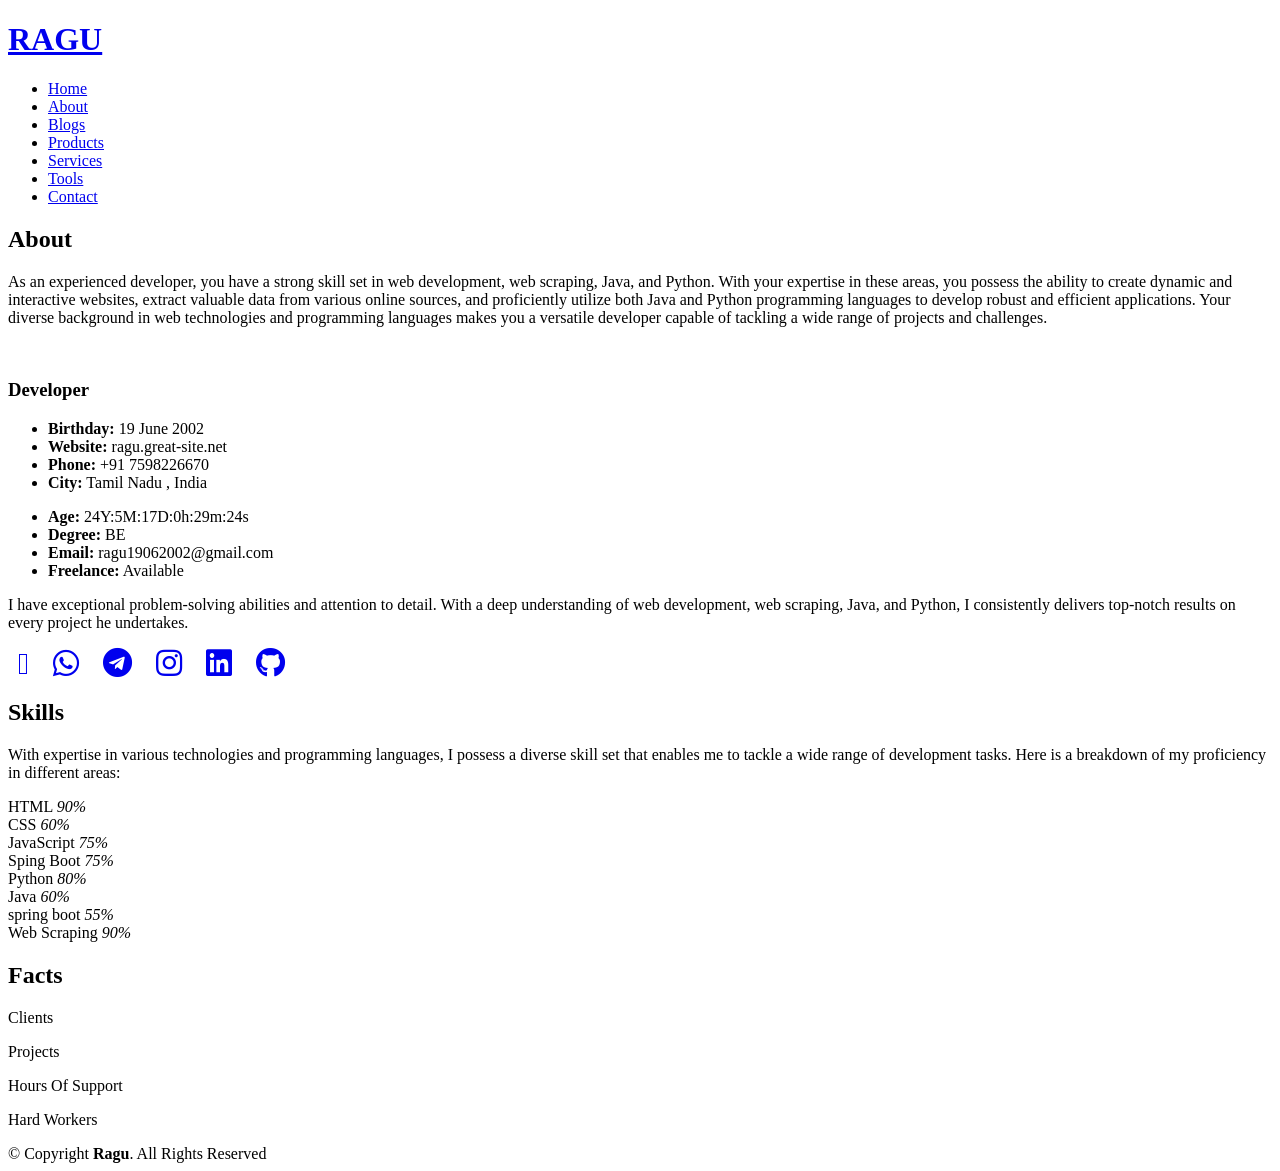
==== about.html @ 0d1a6a18 "fixing naming and links" ====
<!DOCTYPE html>
<html lang="en">

<head>
  <meta charset="utf-8">
  <meta content="width=device-width, initial-scale=1.0" name="viewport">

  <title>About - Ragu</title>
  <meta name="keywords" content="web development, web scraping, telegram bots, chrome extension, Arduino,ragu, ragug, Ragu, ragu website, ragu2k, ragu kec, RAGU, ragu eee, raguggg">
  <meta name="description" content="We provide services in web development, web scraping, Telegram bots, Chrome extension development, and Arduino programming. Contact us to bring your ideas to life.">
  
  <meta property="og:title" content="Our Services - Web Development, Web Scraping, Telegram Bots, and More">
  <meta property="og:description" content="Explore our services to discover how we can help you with web development, web scraping, Telegram bots, Chrome extensions, Arduino projects, and more.">
  <script type="text/javascript" async="" src="https://www.googletagmanager.com/gtag/js?id=G-5TZLDFNGM4&amp;l=dataLayer&amp;cx=c"></script><script src="script.js" defer=""></script>
  <!-- Google tag (gtag.js) -->
<script async="" src="https://www.googletagmanager.com/gtag/js?id=G-X0WLPZ5VQY"></script>
<script>
window.dataLayer = window.dataLayer || [];
function gtag(){dataLayer.push(arguments);}
gtag('js', new Date());

gtag('config', 'G-X0WLPZ5VQY');
</script>
<script>window.dataLayer=window.dataLayer||[];function gtag(){dataLayer.push(arguments)}gtag("js",new Date());gtag("config","G-5TZLDFNGM4");</script>
<meta charset="UTF-8">
<meta name="google-site-verification" content="google7ab02f675b61b20e">
<meta name="keywords" content="web development, web scraping, telegram bots, chrome extension, Arduino,ragu, ragug, Ragu, ragu website, ragu2k, ragu kec, RAGU, ragu eee, raguggg">
<meta name="description" content="We provide services in web development, web scraping, Telegram bots, Chrome extension development, and Arduino programming. Contact us to bring your ideas to life.">

<meta http-equiv="X-UA-Compatible" content="ie=edge">
<meta name="author" content="RAGU G">
<meta property="og:title" content="Our Services - Web Development, Web Scraping, Telegram Bots, and More">
<meta property="og:description" content="Explore our services to discover how we can help you with web development, web scraping, Telegram bots, Chrome extensions, Arduino projects, and more.">
<meta property="og:image" content="./assets/img/aboutpic.jpg">
<meta property="og:url" content="https://www.ragug.com">
<link rel="icon" href="assets/img/logo.png" type="image/x-icon">
<link rel="alternate" hreflang="x-default" href="https://www.ragug.com/">
<link rel="alternate" hreflang="en" href="https://www.ragug.com/">
<meta itemprop="name" content=" ">
<meta itemprop="url" content="https://www.ragug.com/">
<meta itemprop="image" content="./assets/img/logo.png">


  <!-- Favicons -->
  <link href="assets/img/logo.png" rel="icon">
  <link href="assets/img/logo.png" rel="apple-touch-icon">

  <!-- Google Fonts -->
  <link href="https://fonts.googleapis.com/css?family=Open+Sans:300,300i,400,400i,600,600i,700,700i|Raleway:300,300i,400,400i,500,500i,600,600i,700,700i|Poppins:300,300i,400,400i,500,500i,600,600i,700,700i" rel="stylesheet">
  <link rel="stylesheet" href="https://cdnjs.cloudflare.com/ajax/libs/font-awesome/6.0.0/css/all.min.css">
  <!-- Vendor CSS Files -->
  <link href="assets/vendor/aos/aos.css" rel="stylesheet">
  <link href="assets/vendor/bootstrap/css/bootstrap.min.css" rel="stylesheet">
  <link href="assets/vendor/bootstrap-icons/bootstrap-icons.css" rel="stylesheet">
  <link href="assets/vendor/boxicons/css/boxicons.min.css" rel="stylesheet">
  <link href="assets/vendor/glightbox/css/glightbox.min.css" rel="stylesheet">
  <link href="assets/vendor/swiper/swiper-bundle.min.css" rel="stylesheet">
  <link rel="stylesheet" href="https://pro.fontawesome.com/releases/v5.10.0/css/all.css">
  <!-- Template Main CSS File -->
  <link href="assets/css/style.css" rel="stylesheet">
  <style>
     .social i {
      font-size: 30px;
      padding: 0 10px
  }
  </style>
    <script>
      function calculateAge(birthdate) {
          const now = new Date();
          const birthDate = new Date(birthdate);
          
          let years = now.getFullYear() - birthDate.getFullYear();
          let months = now.getMonth() - birthDate.getMonth();
          let days = now.getDate() - birthDate.getDate();
          let hours = now.getHours() - birthDate.getHours();
          let minutes = now.getMinutes() - birthDate.getMinutes();
          let seconds = now.getSeconds() - birthDate.getSeconds();
          
          if (seconds < 0) {
              minutes--;
              seconds += 60;
          }
          
          if (minutes < 0) {
              hours--;
              minutes += 60;
          }
          
          if (hours < 0) {
              days--;
              hours += 24;
          }
          
          if (days < 0) {
              months--;
              const prevMonth = new Date(now.getFullYear(), now.getMonth(), 0);
              days += prevMonth.getDate();
          }
          
          if (months < 0) {
              years--;
              months += 12;
          }
          
          return ` ${years}Y:${months}M:${days}D:${hours}h:${minutes}m:${seconds}s`;
      }

      function startLiveAgeCalculation(birthdate) {
          function updateAge() {
              const age = calculateAge(birthdate);
              document.getElementById('age').textContent = age;
          }
          
          updateAge(); // Initial call to show age immediately
          setInterval(updateAge, 1000); // Update age every second
      }

      window.onload = function() {
          const birthdate = "2002-06-19T00:00:00"; // Your birthdate here
          startLiveAgeCalculation(birthdate);
      };
  </script>
</head>

<body>

  <!-- ======= Header ======= -->
  <header id="header" class="fixed-top">
    <div class="container-fluid d-flex justify-content-between align-items-center">

      <h1 class="logo me-auto me-lg-0"><a href="index.html">RAGU</a></h1>

      <nav id="navbar" class="navbar order-last order-lg-0">
        <ul>
          <li><a href="index.html">Home</a></li>
          <li><a class="active" href="about.html">About</a></li>
          <li><a href="blog.html">Blogs</a></li>
          <li><a href="products.html">Products</a></li>
          <li><a href="services.html">Services</a></li>
          <li><a href="tools.html">Tools</a></li>
          <li><a href="contact.html">Contact</a></li>
        </ul>
        <i class="bi bi-list mobile-nav-toggle"></i>
      </nav><!-- .navbar -->

      <div class="header-social-links">
        <a href="mailto: ragu19062002@gmail.com"><i class="bi bi-envelope-at"></i></a>
        <a href="http://api.whatsapp.com/send?phone=+917598226670&amp;text=Hi Ragu" target="_"><i class="bi bi-whatsapp"></i></a>
        <a href="tg://resolve?domain=ragu2k"><i class="bi bi-telegram"></i></a>
        <a href="https://www.instagram.com/_ragug_/" target="_"><i class="bi bi-instagram"></i></a>
        <a href="https://www.linkedin.com/in/ragug/" target="_"> <i class="bi bi-linkedin"></i></a>
        <a href="https://github.com/Ragug/" target="_"><i class="bi bi-github"></i></a>
      </div>

    </div>

  </header><!-- End Header -->

  <main id="main">

    <!-- ======= About Section ======= -->
    <section id="about" class="about">
      <div class="container" data-aos="fade-up">

        <div class="section-title">
          <h2>About</h2>
          <p>As an experienced developer, you have a strong skill set in web development, web scraping, Java, and Python. With your expertise in these areas, you possess the ability to create dynamic and interactive websites, extract valuable data from various online sources, and proficiently utilize both Java and Python programming languages to develop robust and efficient applications. Your diverse background in web technologies and programming languages makes you a versatile developer capable of tackling a wide range of projects and challenges.</p>
          
        </div>

        <div class="row">
          <div class="col-lg-4">
            <img src="assets/img/aboutpic.jpg" class="img-fluid" alt="">
          </div>
          <div class="col-lg-8 pt-4 pt-lg-0 content">
            <h3>Developer</h3>
           
            <div class="row">
              <div class="col-lg-6">
                <ul>
                  <li><i class="bi bi-rounded-right"></i> <strong>Birthday:</strong> 19 June 2002</li>
                  <li><i class="bi bi-rounded-right"></i> <strong>Website:</strong> ragu.great-site.net</li>
                  <li><i class="bi bi-rounded-right"></i> <strong>Phone:</strong> +91 7598226670</li>
                  <li><i class="bi bi-rounded-right"></i> <strong>City:</strong> Tamil Nadu , India</li>
                </ul>
              </div>
              <div class="col-lg-6">
                <ul>
                  <li><i class="bi bi-rounded-right"></i> <strong>Age:</strong><span  id="age"></span></li>
                  <li><i class="bi bi-rounded-right"></i> <strong>Degree:</strong> BE</li>
                  <li><i class="bi bi-rounded-right"></i> <strong>Email:</strong> ragu19062002@gmail.com</li>
                  <li><i class="bi bi-rounded-right"></i> <strong>Freelance:</strong> Available</li>
                </ul>
              </div>
            </div>
            <p>
              I have exceptional problem-solving abilities and attention to detail. With a deep understanding of web development, web scraping, Java, and Python, I consistently delivers top-notch results on every project he undertakes.
            </p>
            <div class="social">
              <a href="mailto: ragu19062002@gmail.com"><i class="fal fa-envelope"></i></a>
              <a href="http://api.whatsapp.com/send?phone=+917598226670&amp;text=Hi Ragu" target="_"><i class="fab fa-whatsapp"></i></a>
              <a href="tg://resolve?domain=ragu2k"><i class="fab fa-telegram"></i></a>
              <a href="https://www.instagram.com/_ragug_/" target="_"><i class="fab fa-instagram"></i></a>
              <a href="https://www.linkedin.com/in/ragug/" target="_"><i class="fab fa-linkedin"></i></a>
              <a href="https://github.com/Ragug/" target="_"><i class="fab fa-github"></i></a>
              </div>
          </div>
        </div>

      </div>
    </section><!-- End About Section -->

    <!-- ======= Skills Section ======= -->
    <section id="skills" class="skills">
      <div class="container" data-aos="fade-up">

        <div class="section-title">
          <h2>Skills</h2>
          <p>With expertise in various technologies and programming languages, I possess a diverse skill set that enables me to tackle a wide range of development tasks. Here is a breakdown of my proficiency in different areas:</p>
        </div>

        <div class="row skills-content">

          <div class="col-lg-6">

            <div class="progress">
              <span class="skill">HTML <i class="val">90%</i></span>
              <div class="progress-bar-wrap">
                <div class="progress-bar" role="progressbar" aria-valuenow="90" aria-valuemin="0" aria-valuemax="100"></div>
              </div>
            </div>

            <div class="progress">
              <span class="skill">CSS <i class="val">60%</i></span>
              <div class="progress-bar-wrap">
                <div class="progress-bar" role="progressbar" aria-valuenow="60" aria-valuemin="0" aria-valuemax="100"></div>
              </div>
            </div>

            <div class="progress">
              <span class="skill">JavaScript <i class="val">75%</i></span>
              <div class="progress-bar-wrap">
                <div class="progress-bar" role="progressbar" aria-valuenow="75" aria-valuemin="0" aria-valuemax="100"></div>
              </div>
            </div>

            <div class="progress">
              <span class="skill">Sping Boot <i class="val">75%</i></span>
              <div class="progress-bar-wrap">
                <div class="progress-bar" role="progressbar" aria-valuenow="75" aria-valuemin="0" aria-valuemax="100"></div>
              </div>
            </div>


          </div>

          <div class="col-lg-6">

            <div class="progress">
              <span class="skill">Python <i class="val">80%</i></span>
              <div class="progress-bar-wrap">
                <div class="progress-bar" role="progressbar" aria-valuenow="80" aria-valuemin="0" aria-valuemax="100"></div>
              </div>
            </div>

            <div class="progress">
              <span class="skill">Java <i class="val">60%</i></span>
              <div class="progress-bar-wrap">
                <div class="progress-bar" role="progressbar" aria-valuenow="60" aria-valuemin="0" aria-valuemax="100"></div>
              </div>
            </div>

            <div class="progress">
              <span class="skill">spring boot <i class="val">55%</i></span>
              <div class="progress-bar-wrap">
                <div class="progress-bar" role="progressbar" aria-valuenow="55" aria-valuemin="0" aria-valuemax="100"></div>
              </div>
            </div>

            

            <div class="progress">
              <span class="skill">Web Scraping <i class="val">90%</i></span>
              <div class="progress-bar-wrap">
                <div class="progress-bar" role="progressbar" aria-valuenow="90" aria-valuemin="0" aria-valuemax="100"></div>
              </div>
            </div>

          </div>

        </div>

      </div>
    </section><!-- End Skills Section -->

    <!-- ======= Facts Section ======= -->
    <section id="facts" class="facts">
      <div class="container" data-aos="fade-up">

        <div class="section-title">
          <h2>Facts</h2>
          
        </div>

        <div class="row counters">

          <div class="col-lg-3 col-6 text-center">
            <span data-purecounter-start="0" data-purecounter-end="5" data-purecounter-duration="1" class="purecounter"></span>
            <p>Clients</p>
          </div>

          <div class="col-lg-3 col-6 text-center">
            <span data-purecounter-start="0" data-purecounter-end="20" data-purecounter-duration="1" class="purecounter"></span>
            <p>Projects</p>
          </div>

          <div class="col-lg-3 col-6 text-center">
            <span data-purecounter-start="0" data-purecounter-end="100" data-purecounter-duration="1" class="purecounter"></span>
            <p>Hours Of Support</p>
          </div>

          <div class="col-lg-3 col-6 text-center">
            <span data-purecounter-start="0" data-purecounter-end="15" data-purecounter-duration="1" class="purecounter"></span>
            <p>Hard Workers</p>
          </div>

        </div>

      </div>
    </section><!-- End Facts Section -->



  </main><!-- End #main -->

  <!-- ======= Footer ======= -->
  <footer id="footer">
    <div class="container">
      <div class="copyright">
        &copy; Copyright <strong><span>Ragu</span></strong>. All Rights Reserved
      </div>
      </div>
    </div>
  </footer><!-- End  Footer -->

  <div id="preloader"></div>
  <a href="#" class="back-to-top d-flex align-items-center justify-content-center"><i class="bi bi-arrow-up-short"></i></a>

  <!-- Vendor JS Files -->
  <script src="assets/vendor/purecounter/purecounter_vanilla.js"></script>
  <script src="assets/vendor/aos/aos.js"></script>
  <script src="assets/vendor/bootstrap/js/bootstrap.bundle.min.js"></script>
  <script src="assets/vendor/glightbox/js/glightbox.min.js"></script>
  <script src="assets/vendor/isotope-layout/isotope.pkgd.min.js"></script>
  <script src="assets/vendor/swiper/swiper-bundle.min.js"></script>
  <script src="assets/vendor/waypoints/noframework.waypoints.js"></script>

  <!-- Template Main JS File -->
  <script src="assets/js/main.js"></script>

</body>

</html>
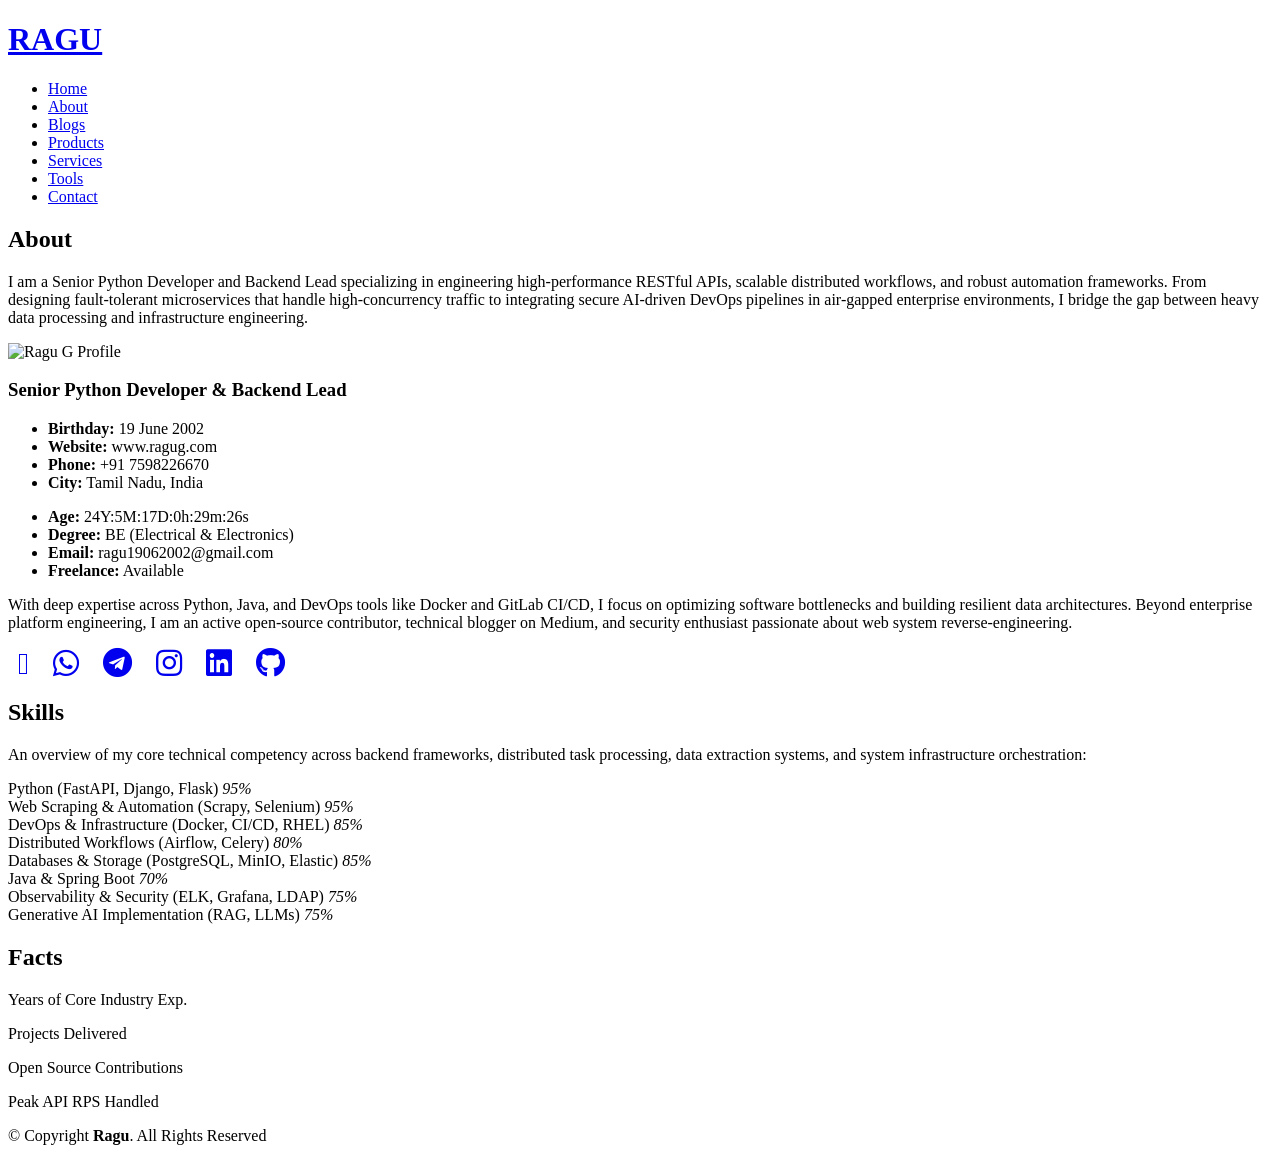
==== commit 0f8b9545: "update" ====
--- a/about.html
+++ b/about.html
@@ -6,11 +6,11 @@
   <meta content="width=device-width, initial-scale=1.0" name="viewport">
 
   <title>About - Ragu</title>
-  <meta name="keywords" content="web development, web scraping, telegram bots, chrome extension, Arduino,ragu, ragug, Ragu, ragu website, ragu2k, ragu kec, RAGU, ragu eee, raguggg">
-  <meta name="description" content="We provide services in web development, web scraping, Telegram bots, Chrome extension development, and Arduino programming. Contact us to bring your ideas to life.">
+  <meta name="keywords" content="web development, web scraping, telegram bots, chrome extension, FastAPI, Python, DevOps, Ragu, ragug, RAGU G, Senior Python Developer">
+  <meta name="description" content="Senior Python Developer specializing in scalable backend architectures, AI-powered DevOps automation, and high-throughput web scraping frameworks.">
   
-  <meta property="og:title" content="Our Services - Web Development, Web Scraping, Telegram Bots, and More">
-  <meta property="og:description" content="Explore our services to discover how we can help you with web development, web scraping, Telegram bots, Chrome extensions, Arduino projects, and more.">
+  <meta property="og:title" content="About Ragu G - Senior Python Developer & Backend Lead">
+  <meta property="og:description" content="Explore my professional journey, core technical expertise, and passion for building resilient microservices and automation pipelines.">
   <script type="text/javascript" async="" src="https://www.googletagmanager.com/gtag/js?id=G-5TZLDFNGM4&amp;l=dataLayer&amp;cx=c"></script><script src="script.js" defer=""></script>
   <!-- Google tag (gtag.js) -->
 <script async="" src="https://www.googletagmanager.com/gtag/js?id=G-X0WLPZ5VQY"></script>
@@ -24,19 +24,15 @@
 <script>window.dataLayer=window.dataLayer||[];function gtag(){dataLayer.push(arguments)}gtag("js",new Date());gtag("config","G-5TZLDFNGM4");</script>
 <meta charset="UTF-8">
 <meta name="google-site-verification" content="google7ab02f675b61b20e">
-<meta name="keywords" content="web development, web scraping, telegram bots, chrome extension, Arduino,ragu, ragug, Ragu, ragu website, ragu2k, ragu kec, RAGU, ragu eee, raguggg">
-<meta name="description" content="We provide services in web development, web scraping, Telegram bots, Chrome extension development, and Arduino programming. Contact us to bring your ideas to life.">
 
 <meta http-equiv="X-UA-Compatible" content="ie=edge">
 <meta name="author" content="RAGU G">
-<meta property="og:title" content="Our Services - Web Development, Web Scraping, Telegram Bots, and More">
-<meta property="og:description" content="Explore our services to discover how we can help you with web development, web scraping, Telegram bots, Chrome extensions, Arduino projects, and more.">
 <meta property="og:image" content="./assets/img/aboutpic.jpg">
 <meta property="og:url" content="https://www.ragug.com">
 <link rel="icon" href="assets/img/logo.png" type="image/x-icon">
 <link rel="alternate" hreflang="x-default" href="https://www.ragug.com/">
 <link rel="alternate" hreflang="en" href="https://www.ragug.com/">
-<meta itemprop="name" content=" ">
+<meta itemprop="name" content="Ragu G">
 <meta itemprop="url" content="https://www.ragug.com/">
 <meta itemprop="image" content="./assets/img/logo.png">
 
@@ -86,7 +82,7 @@
               minutes += 60;
           }
           
-          if (hours < 0) {
+          if (seconds < 0 || minutes < 0 || hours < 0) {
               days--;
               hours += 24;
           }
@@ -111,12 +107,12 @@
               document.getElementById('age').textContent = age;
           }
           
-          updateAge(); // Initial call to show age immediately
-          setInterval(updateAge, 1000); // Update age every second
+          updateAge(); 
+          setInterval(updateAge, 1000); 
       }
 
       window.onload = function() {
-          const birthdate = "2002-06-19T00:00:00"; // Your birthdate here
+          const birthdate = "2002-06-19T00:00:00"; 
           startLiveAgeCalculation(birthdate);
       };
   </script>
@@ -144,7 +140,7 @@
       </nav><!-- .navbar -->
 
       <div class="header-social-links">
-        <a href="mailto: ragu19062002@gmail.com"><i class="bi bi-envelope-at"></i></a>
+        <a href="mailto:ragu19062002@gmail.com"><i class="bi bi-envelope-at"></i></a>
         <a href="http://api.whatsapp.com/send?phone=+917598226670&amp;text=Hi Ragu" target="_"><i class="bi bi-whatsapp"></i></a>
         <a href="tg://resolve?domain=ragu2k"><i class="bi bi-telegram"></i></a>
         <a href="https://www.instagram.com/_ragug_/" target="_"><i class="bi bi-instagram"></i></a>
@@ -164,46 +160,45 @@
 
         <div class="section-title">
           <h2>About</h2>
-          <p>As an experienced developer, you have a strong skill set in web development, web scraping, Java, and Python. With your expertise in these areas, you possess the ability to create dynamic and interactive websites, extract valuable data from various online sources, and proficiently utilize both Java and Python programming languages to develop robust and efficient applications. Your diverse background in web technologies and programming languages makes you a versatile developer capable of tackling a wide range of projects and challenges.</p>
-          
+          <p>I am a Senior Python Developer and Backend Lead specializing in engineering high-performance RESTful APIs, scalable distributed workflows, and robust automation frameworks. From designing fault-tolerant microservices that handle high-concurrency traffic to integrating secure AI-driven DevOps pipelines in air-gapped enterprise environments, I bridge the gap between heavy data processing and infrastructure engineering.</p>
         </div>
 
         <div class="row">
           <div class="col-lg-4">
-            <img src="assets/img/aboutpic.jpg" class="img-fluid" alt="">
+            <img src="assets/img/aboutpic.jpg" class="img-fluid" alt="Ragu G Profile">
           </div>
           <div class="col-lg-8 pt-4 pt-lg-0 content">
-            <h3>Developer</h3>
+            <h3>Senior Python Developer &amp; Backend Lead</h3>
            
             <div class="row">
               <div class="col-lg-6">
                 <ul>
                   <li><i class="bi bi-rounded-right"></i> <strong>Birthday:</strong> 19 June 2002</li>
-                  <li><i class="bi bi-rounded-right"></i> <strong>Website:</strong> ragu.great-site.net</li>
+                  <li><i class="bi bi-rounded-right"></i> <strong>Website:</strong> www.ragug.com</li>
                   <li><i class="bi bi-rounded-right"></i> <strong>Phone:</strong> +91 7598226670</li>
-                  <li><i class="bi bi-rounded-right"></i> <strong>City:</strong> Tamil Nadu , India</li>
+                  <li><i class="bi bi-rounded-right"></i> <strong>City:</strong> Tamil Nadu, India</li>
                 </ul>
               </div>
               <div class="col-lg-6">
                 <ul>
-                  <li><i class="bi bi-rounded-right"></i> <strong>Age:</strong><span  id="age"></span></li>
-                  <li><i class="bi bi-rounded-right"></i> <strong>Degree:</strong> BE</li>
+                  <li><i class="bi bi-rounded-right"></i> <strong>Age:</strong><span id="age"></span></li>
+                  <li><i class="bi bi-rounded-right"></i> <strong>Degree:</strong> BE (Electrical &amp; Electronics)</li>
                   <li><i class="bi bi-rounded-right"></i> <strong>Email:</strong> ragu19062002@gmail.com</li>
                   <li><i class="bi bi-rounded-right"></i> <strong>Freelance:</strong> Available</li>
                 </ul>
               </div>
             </div>
             <p>
-              I have exceptional problem-solving abilities and attention to detail. With a deep understanding of web development, web scraping, Java, and Python, I consistently delivers top-notch results on every project he undertakes.
+              With deep expertise across Python, Java, and DevOps tools like Docker and GitLab CI/CD, I focus on optimizing software bottlenecks and building resilient data architectures. Beyond enterprise platform engineering, I am an active open-source contributor, technical blogger on Medium, and security enthusiast passionate about web system reverse-engineering.
             </p>
             <div class="social">
-              <a href="mailto: ragu19062002@gmail.com"><i class="fal fa-envelope"></i></a>
+              <a href="mailto:ragu19062002@gmail.com"><i class="fal fa-envelope"></i></a>
               <a href="http://api.whatsapp.com/send?phone=+917598226670&amp;text=Hi Ragu" target="_"><i class="fab fa-whatsapp"></i></a>
               <a href="tg://resolve?domain=ragu2k"><i class="fab fa-telegram"></i></a>
               <a href="https://www.instagram.com/_ragug_/" target="_"><i class="fab fa-instagram"></i></a>
               <a href="https://www.linkedin.com/in/ragug/" target="_"><i class="fab fa-linkedin"></i></a>
               <a href="https://github.com/Ragug/" target="_"><i class="fab fa-github"></i></a>
-              </div>
+            </div>
           </div>
         </div>
 
@@ -216,7 +211,7 @@
 
         <div class="section-title">
           <h2>Skills</h2>
-          <p>With expertise in various technologies and programming languages, I possess a diverse skill set that enables me to tackle a wide range of development tasks. Here is a breakdown of my proficiency in different areas:</p>
+          <p>An overview of my core technical competency across backend frameworks, distributed task processing, data extraction systems, and system infrastructure orchestration:</p>
         </div>
 
         <div class="row skills-content">
@@ -224,65 +219,62 @@
           <div class="col-lg-6">
 
             <div class="progress">
-              <span class="skill">HTML <i class="val">90%</i></span>
-              <div class="progress-bar-wrap">
-                <div class="progress-bar" role="progressbar" aria-valuenow="90" aria-valuemin="0" aria-valuemax="100"></div>
-              </div>
-            </div>
-
-            <div class="progress">
-              <span class="skill">CSS <i class="val">60%</i></span>
-              <div class="progress-bar-wrap">
-                <div class="progress-bar" role="progressbar" aria-valuenow="60" aria-valuemin="0" aria-valuemax="100"></div>
-              </div>
-            </div>
-
-            <div class="progress">
-              <span class="skill">JavaScript <i class="val">75%</i></span>
+              <span class="skill">Python (FastAPI, Django, Flask) <i class="val">95%</i></span>
+              <div class="progress-bar-wrap">
+                <div class="progress-bar" role="progressbar" aria-valuenow="95" aria-valuemin="0" aria-valuemax="100"></div>
+              </div>
+            </div>
+
+            <div class="progress">
+              <span class="skill">Web Scraping &amp; Automation (Scrapy, Selenium) <i class="val">95%</i></span>
+              <div class="progress-bar-wrap">
+                <div class="progress-bar" role="progressbar" aria-valuenow="95" aria-valuemin="0" aria-valuemax="100"></div>
+              </div>
+            </div>
+
+            <div class="progress">
+              <span class="skill">DevOps &amp; Infrastructure (Docker, CI/CD, RHEL) <i class="val">85%</i></span>
+              <div class="progress-bar-wrap">
+                <div class="progress-bar" role="progressbar" aria-valuenow="85" aria-valuemin="0" aria-valuemax="100"></div>
+              </div>
+            </div>
+
+            <div class="progress">
+              <span class="skill">Distributed Workflows (Airflow, Celery) <i class="val">80%</i></span>
+              <div class="progress-bar-wrap">
+                <div class="progress-bar" role="progressbar" aria-valuenow="80" aria-valuemin="0" aria-valuemax="100"></div>
+              </div>
+            </div>
+
+          </div>
+
+          <div class="col-lg-6">
+
+            <div class="progress">
+              <span class="skill">Databases &amp; Storage (PostgreSQL, MinIO, Elastic) <i class="val">85%</i></span>
+              <div class="progress-bar-wrap">
+                <div class="progress-bar" role="progressbar" aria-valuenow="85" aria-valuemin="0" aria-valuemax="100"></div>
+              </div>
+            </div>
+
+            <div class="progress">
+              <span class="skill">Java &amp; Spring Boot <i class="val">70%</i></span>
+              <div class="progress-bar-wrap">
+                <div class="progress-bar" role="progressbar" aria-valuenow="70" aria-valuemin="0" aria-valuemax="100"></div>
+              </div>
+            </div>
+
+            <div class="progress">
+              <span class="skill">Observability &amp; Security (ELK, Grafana, LDAP) <i class="val">75%</i></span>
               <div class="progress-bar-wrap">
                 <div class="progress-bar" role="progressbar" aria-valuenow="75" aria-valuemin="0" aria-valuemax="100"></div>
               </div>
             </div>
 
             <div class="progress">
-              <span class="skill">Sping Boot <i class="val">75%</i></span>
+              <span class="skill">Generative AI Implementation (RAG, LLMs) <i class="val">75%</i></span>
               <div class="progress-bar-wrap">
                 <div class="progress-bar" role="progressbar" aria-valuenow="75" aria-valuemin="0" aria-valuemax="100"></div>
-              </div>
-            </div>
-
-
-          </div>
-
-          <div class="col-lg-6">
-
-            <div class="progress">
-              <span class="skill">Python <i class="val">80%</i></span>
-              <div class="progress-bar-wrap">
-                <div class="progress-bar" role="progressbar" aria-valuenow="80" aria-valuemin="0" aria-valuemax="100"></div>
-              </div>
-            </div>
-
-            <div class="progress">
-              <span class="skill">Java <i class="val">60%</i></span>
-              <div class="progress-bar-wrap">
-                <div class="progress-bar" role="progressbar" aria-valuenow="60" aria-valuemin="0" aria-valuemax="100"></div>
-              </div>
-            </div>
-
-            <div class="progress">
-              <span class="skill">spring boot <i class="val">55%</i></span>
-              <div class="progress-bar-wrap">
-                <div class="progress-bar" role="progressbar" aria-valuenow="55" aria-valuemin="0" aria-valuemax="100"></div>
-              </div>
-            </div>
-
-            
-
-            <div class="progress">
-              <span class="skill">Web Scraping <i class="val">90%</i></span>
-              <div class="progress-bar-wrap">
-                <div class="progress-bar" role="progressbar" aria-valuenow="90" aria-valuemin="0" aria-valuemax="100"></div>
               </div>
             </div>
 
@@ -299,37 +291,34 @@
 
         <div class="section-title">
           <h2>Facts</h2>
-          
         </div>
 
         <div class="row counters">
 
           <div class="col-lg-3 col-6 text-center">
-            <span data-purecounter-start="0" data-purecounter-end="5" data-purecounter-duration="1" class="purecounter"></span>
-            <p>Clients</p>
+            <span data-purecounter-start="0" data-purecounter-end="3" data-purecounter-duration="1" class="purecounter"></span>
+            <p>Years of Core Industry Exp.</p>
           </div>
 
           <div class="col-lg-3 col-6 text-center">
             <span data-purecounter-start="0" data-purecounter-end="20" data-purecounter-duration="1" class="purecounter"></span>
-            <p>Projects</p>
+            <p>Projects Delivered</p>
           </div>
 
           <div class="col-lg-3 col-6 text-center">
-            <span data-purecounter-start="0" data-purecounter-end="100" data-purecounter-duration="1" class="purecounter"></span>
-            <p>Hours Of Support</p>
+            <span data-purecounter-start="0" data-purecounter-end="2" data-purecounter-duration="1" class="purecounter"></span>
+            <p>Open Source Contributions</p>
           </div>
 
           <div class="col-lg-3 col-6 text-center">
-            <span data-purecounter-start="0" data-purecounter-end="15" data-purecounter-duration="1" class="purecounter"></span>
-            <p>Hard Workers</p>
+            <span data-purecounter-start="0" data-purecounter-end="195" data-purecounter-duration="1" class="purecounter"></span>
+            <p>Peak API RPS Handled</p>
           </div>
 
         </div>
 
       </div>
     </section><!-- End Facts Section -->
-
-
 
   </main><!-- End #main -->
 
@@ -339,9 +328,8 @@
       <div class="copyright">
         &copy; Copyright <strong><span>Ragu</span></strong>. All Rights Reserved
       </div>
-      </div>
     </div>
-  </footer><!-- End  Footer -->
+  </footer><!-- End Footer -->
 
   <div id="preloader"></div>
   <a href="#" class="back-to-top d-flex align-items-center justify-content-center"><i class="bi bi-arrow-up-short"></i></a>
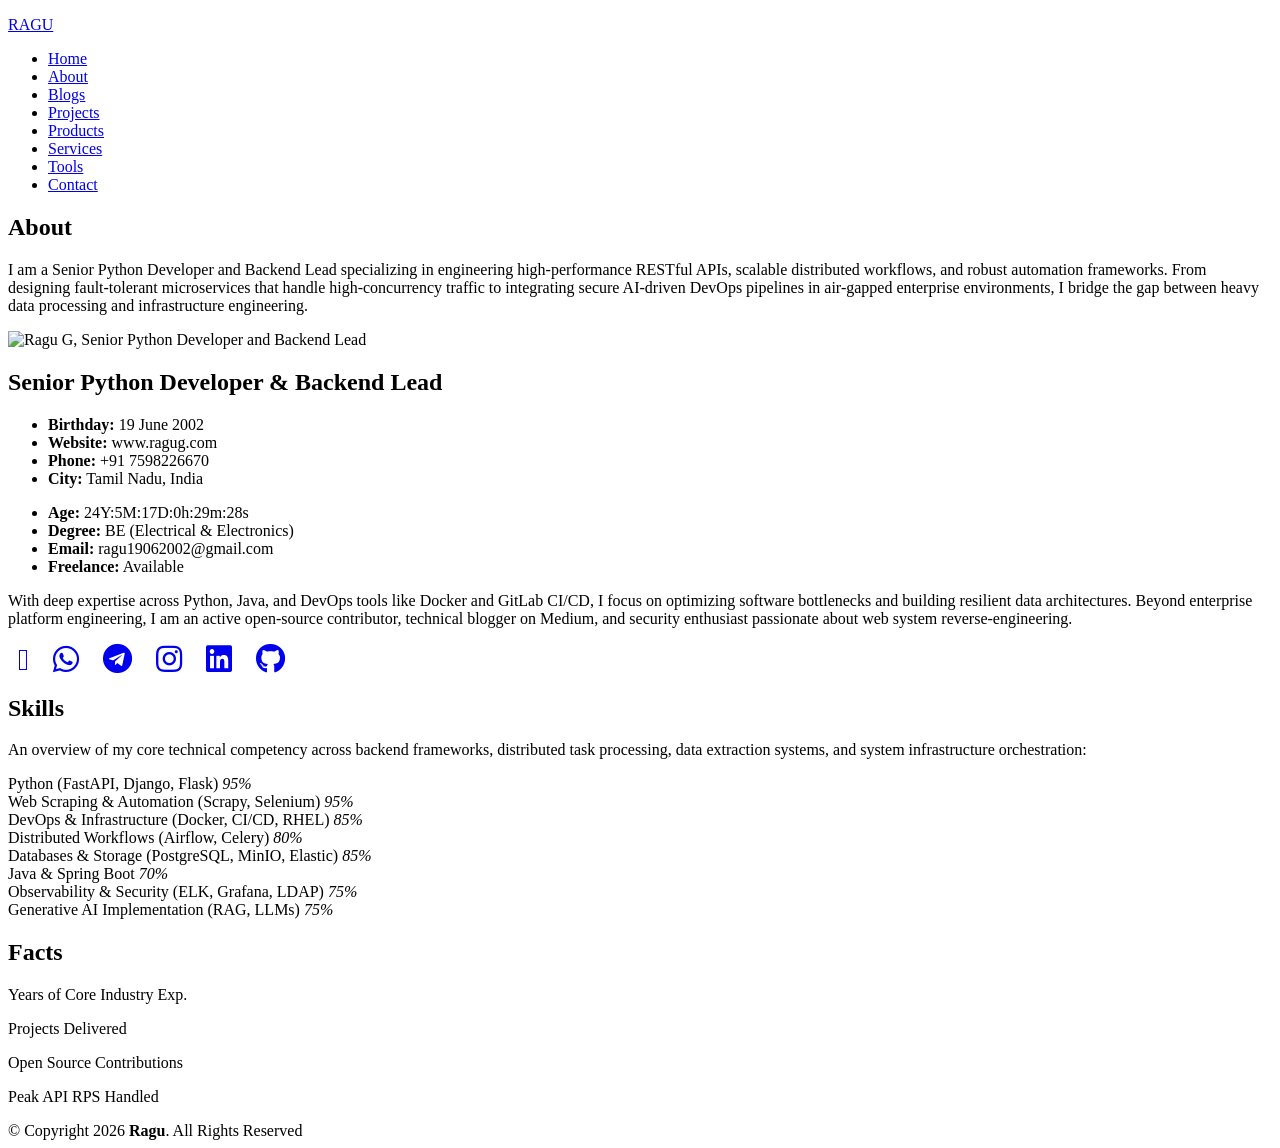
==== commit 79150255: "refactor: improve SEO metadata and shared page layout" ====
--- a/about.html
+++ b/about.html
@@ -1,351 +1,340 @@
-<!DOCTYPE html>
-<html lang="en">
-
-<head>
-  <meta charset="utf-8">
-  <meta content="width=device-width, initial-scale=1.0" name="viewport">
-
-  <title>About - Ragu</title>
-  <meta name="keywords" content="web development, web scraping, telegram bots, chrome extension, FastAPI, Python, DevOps, Ragu, ragug, RAGU G, Senior Python Developer">
-  <meta name="description" content="Senior Python Developer specializing in scalable backend architectures, AI-powered DevOps automation, and high-throughput web scraping frameworks.">
-  
-  <meta property="og:title" content="About Ragu G - Senior Python Developer & Backend Lead">
-  <meta property="og:description" content="Explore my professional journey, core technical expertise, and passion for building resilient microservices and automation pipelines.">
-  <script type="text/javascript" async="" src="https://www.googletagmanager.com/gtag/js?id=G-5TZLDFNGM4&amp;l=dataLayer&amp;cx=c"></script><script src="script.js" defer=""></script>
-  <!-- Google tag (gtag.js) -->
-<script async="" src="https://www.googletagmanager.com/gtag/js?id=G-X0WLPZ5VQY"></script>
-<script>
-window.dataLayer = window.dataLayer || [];
-function gtag(){dataLayer.push(arguments);}
-gtag('js', new Date());
-
-gtag('config', 'G-X0WLPZ5VQY');
-</script>
-<script>window.dataLayer=window.dataLayer||[];function gtag(){dataLayer.push(arguments)}gtag("js",new Date());gtag("config","G-5TZLDFNGM4");</script>
-<meta charset="UTF-8">
-<meta name="google-site-verification" content="google7ab02f675b61b20e">
-
-<meta http-equiv="X-UA-Compatible" content="ie=edge">
-<meta name="author" content="RAGU G">
-<meta property="og:image" content="./assets/img/aboutpic.jpg">
-<meta property="og:url" content="https://www.ragug.com">
-<link rel="icon" href="assets/img/logo.png" type="image/x-icon">
-<link rel="alternate" hreflang="x-default" href="https://www.ragug.com/">
-<link rel="alternate" hreflang="en" href="https://www.ragug.com/">
-<meta itemprop="name" content="Ragu G">
-<meta itemprop="url" content="https://www.ragug.com/">
-<meta itemprop="image" content="./assets/img/logo.png">
-
-
-  <!-- Favicons -->
-  <link href="assets/img/logo.png" rel="icon">
-  <link href="assets/img/logo.png" rel="apple-touch-icon">
-
-  <!-- Google Fonts -->
-  <link href="https://fonts.googleapis.com/css?family=Open+Sans:300,300i,400,400i,600,600i,700,700i|Raleway:300,300i,400,400i,500,500i,600,600i,700,700i|Poppins:300,300i,400,400i,500,500i,600,600i,700,700i" rel="stylesheet">
-  <link rel="stylesheet" href="https://cdnjs.cloudflare.com/ajax/libs/font-awesome/6.0.0/css/all.min.css">
-  <!-- Vendor CSS Files -->
-  <link href="assets/vendor/aos/aos.css" rel="stylesheet">
-  <link href="assets/vendor/bootstrap/css/bootstrap.min.css" rel="stylesheet">
-  <link href="assets/vendor/bootstrap-icons/bootstrap-icons.css" rel="stylesheet">
-  <link href="assets/vendor/boxicons/css/boxicons.min.css" rel="stylesheet">
-  <link href="assets/vendor/glightbox/css/glightbox.min.css" rel="stylesheet">
-  <link href="assets/vendor/swiper/swiper-bundle.min.css" rel="stylesheet">
-  <link rel="stylesheet" href="https://pro.fontawesome.com/releases/v5.10.0/css/all.css">
-  <!-- Template Main CSS File -->
-  <link href="assets/css/style.css" rel="stylesheet">
-  <style>
-     .social i {
-      font-size: 30px;
-      padding: 0 10px
-  }
-  </style>
-    <script>
-      function calculateAge(birthdate) {
-          const now = new Date();
-          const birthDate = new Date(birthdate);
-          
-          let years = now.getFullYear() - birthDate.getFullYear();
-          let months = now.getMonth() - birthDate.getMonth();
-          let days = now.getDate() - birthDate.getDate();
-          let hours = now.getHours() - birthDate.getHours();
-          let minutes = now.getMinutes() - birthDate.getMinutes();
-          let seconds = now.getSeconds() - birthDate.getSeconds();
-          
-          if (seconds < 0) {
-              minutes--;
-              seconds += 60;
-          }
-          
-          if (minutes < 0) {
-              hours--;
-              minutes += 60;
-          }
-          
-          if (seconds < 0 || minutes < 0 || hours < 0) {
-              days--;
-              hours += 24;
-          }
-          
-          if (days < 0) {
-              months--;
-              const prevMonth = new Date(now.getFullYear(), now.getMonth(), 0);
-              days += prevMonth.getDate();
-          }
-          
-          if (months < 0) {
-              years--;
-              months += 12;
-          }
-          
-          return ` ${years}Y:${months}M:${days}D:${hours}h:${minutes}m:${seconds}s`;
-      }
-
-      function startLiveAgeCalculation(birthdate) {
-          function updateAge() {
-              const age = calculateAge(birthdate);
-              document.getElementById('age').textContent = age;
-          }
-          
-          updateAge(); 
-          setInterval(updateAge, 1000); 
-      }
-
-      window.onload = function() {
-          const birthdate = "2002-06-19T00:00:00"; 
-          startLiveAgeCalculation(birthdate);
-      };
-  </script>
-</head>
-
-<body>
-
-  <!-- ======= Header ======= -->
-  <header id="header" class="fixed-top">
-    <div class="container-fluid d-flex justify-content-between align-items-center">
-
-      <h1 class="logo me-auto me-lg-0"><a href="index.html">RAGU</a></h1>
-
-      <nav id="navbar" class="navbar order-last order-lg-0">
-        <ul>
-          <li><a href="index.html">Home</a></li>
-          <li><a class="active" href="about.html">About</a></li>
-          <li><a href="blog.html">Blogs</a></li>
-          <li><a href="products.html">Products</a></li>
-          <li><a href="services.html">Services</a></li>
-          <li><a href="tools.html">Tools</a></li>
-          <li><a href="contact.html">Contact</a></li>
-        </ul>
-        <i class="bi bi-list mobile-nav-toggle"></i>
-      </nav><!-- .navbar -->
-
-      <div class="header-social-links">
-        <a href="mailto:ragu19062002@gmail.com"><i class="bi bi-envelope-at"></i></a>
-        <a href="http://api.whatsapp.com/send?phone=+917598226670&amp;text=Hi Ragu" target="_"><i class="bi bi-whatsapp"></i></a>
-        <a href="tg://resolve?domain=ragu2k"><i class="bi bi-telegram"></i></a>
-        <a href="https://www.instagram.com/_ragug_/" target="_"><i class="bi bi-instagram"></i></a>
-        <a href="https://www.linkedin.com/in/ragug/" target="_"> <i class="bi bi-linkedin"></i></a>
-        <a href="https://github.com/Ragug/" target="_"><i class="bi bi-github"></i></a>
-      </div>
-
-    </div>
-
-  </header><!-- End Header -->
-
-  <main id="main">
-
-    <!-- ======= About Section ======= -->
-    <section id="about" class="about">
-      <div class="container" data-aos="fade-up">
-
-        <div class="section-title">
-          <h2>About</h2>
-          <p>I am a Senior Python Developer and Backend Lead specializing in engineering high-performance RESTful APIs, scalable distributed workflows, and robust automation frameworks. From designing fault-tolerant microservices that handle high-concurrency traffic to integrating secure AI-driven DevOps pipelines in air-gapped enterprise environments, I bridge the gap between heavy data processing and infrastructure engineering.</p>
-        </div>
-
-        <div class="row">
-          <div class="col-lg-4">
-            <img src="assets/img/aboutpic.jpg" class="img-fluid" alt="Ragu G Profile">
-          </div>
-          <div class="col-lg-8 pt-4 pt-lg-0 content">
-            <h3>Senior Python Developer &amp; Backend Lead</h3>
-           
-            <div class="row">
-              <div class="col-lg-6">
-                <ul>
-                  <li><i class="bi bi-rounded-right"></i> <strong>Birthday:</strong> 19 June 2002</li>
-                  <li><i class="bi bi-rounded-right"></i> <strong>Website:</strong> www.ragug.com</li>
-                  <li><i class="bi bi-rounded-right"></i> <strong>Phone:</strong> +91 7598226670</li>
-                  <li><i class="bi bi-rounded-right"></i> <strong>City:</strong> Tamil Nadu, India</li>
-                </ul>
-              </div>
-              <div class="col-lg-6">
-                <ul>
-                  <li><i class="bi bi-rounded-right"></i> <strong>Age:</strong><span id="age"></span></li>
-                  <li><i class="bi bi-rounded-right"></i> <strong>Degree:</strong> BE (Electrical &amp; Electronics)</li>
-                  <li><i class="bi bi-rounded-right"></i> <strong>Email:</strong> ragu19062002@gmail.com</li>
-                  <li><i class="bi bi-rounded-right"></i> <strong>Freelance:</strong> Available</li>
-                </ul>
-              </div>
-            </div>
-            <p>
-              With deep expertise across Python, Java, and DevOps tools like Docker and GitLab CI/CD, I focus on optimizing software bottlenecks and building resilient data architectures. Beyond enterprise platform engineering, I am an active open-source contributor, technical blogger on Medium, and security enthusiast passionate about web system reverse-engineering.
-            </p>
-            <div class="social">
-              <a href="mailto:ragu19062002@gmail.com"><i class="fal fa-envelope"></i></a>
-              <a href="http://api.whatsapp.com/send?phone=+917598226670&amp;text=Hi Ragu" target="_"><i class="fab fa-whatsapp"></i></a>
-              <a href="tg://resolve?domain=ragu2k"><i class="fab fa-telegram"></i></a>
-              <a href="https://www.instagram.com/_ragug_/" target="_"><i class="fab fa-instagram"></i></a>
-              <a href="https://www.linkedin.com/in/ragug/" target="_"><i class="fab fa-linkedin"></i></a>
-              <a href="https://github.com/Ragug/" target="_"><i class="fab fa-github"></i></a>
-            </div>
-          </div>
-        </div>
-
-      </div>
-    </section><!-- End About Section -->
-
-    <!-- ======= Skills Section ======= -->
-    <section id="skills" class="skills">
-      <div class="container" data-aos="fade-up">
-
-        <div class="section-title">
-          <h2>Skills</h2>
-          <p>An overview of my core technical competency across backend frameworks, distributed task processing, data extraction systems, and system infrastructure orchestration:</p>
-        </div>
-
-        <div class="row skills-content">
-
-          <div class="col-lg-6">
-
-            <div class="progress">
-              <span class="skill">Python (FastAPI, Django, Flask) <i class="val">95%</i></span>
-              <div class="progress-bar-wrap">
-                <div class="progress-bar" role="progressbar" aria-valuenow="95" aria-valuemin="0" aria-valuemax="100"></div>
-              </div>
-            </div>
-
-            <div class="progress">
-              <span class="skill">Web Scraping &amp; Automation (Scrapy, Selenium) <i class="val">95%</i></span>
-              <div class="progress-bar-wrap">
-                <div class="progress-bar" role="progressbar" aria-valuenow="95" aria-valuemin="0" aria-valuemax="100"></div>
-              </div>
-            </div>
-
-            <div class="progress">
-              <span class="skill">DevOps &amp; Infrastructure (Docker, CI/CD, RHEL) <i class="val">85%</i></span>
-              <div class="progress-bar-wrap">
-                <div class="progress-bar" role="progressbar" aria-valuenow="85" aria-valuemin="0" aria-valuemax="100"></div>
-              </div>
-            </div>
-
-            <div class="progress">
-              <span class="skill">Distributed Workflows (Airflow, Celery) <i class="val">80%</i></span>
-              <div class="progress-bar-wrap">
-                <div class="progress-bar" role="progressbar" aria-valuenow="80" aria-valuemin="0" aria-valuemax="100"></div>
-              </div>
-            </div>
-
-          </div>
-
-          <div class="col-lg-6">
-
-            <div class="progress">
-              <span class="skill">Databases &amp; Storage (PostgreSQL, MinIO, Elastic) <i class="val">85%</i></span>
-              <div class="progress-bar-wrap">
-                <div class="progress-bar" role="progressbar" aria-valuenow="85" aria-valuemin="0" aria-valuemax="100"></div>
-              </div>
-            </div>
-
-            <div class="progress">
-              <span class="skill">Java &amp; Spring Boot <i class="val">70%</i></span>
-              <div class="progress-bar-wrap">
-                <div class="progress-bar" role="progressbar" aria-valuenow="70" aria-valuemin="0" aria-valuemax="100"></div>
-              </div>
-            </div>
-
-            <div class="progress">
-              <span class="skill">Observability &amp; Security (ELK, Grafana, LDAP) <i class="val">75%</i></span>
-              <div class="progress-bar-wrap">
-                <div class="progress-bar" role="progressbar" aria-valuenow="75" aria-valuemin="0" aria-valuemax="100"></div>
-              </div>
-            </div>
-
-            <div class="progress">
-              <span class="skill">Generative AI Implementation (RAG, LLMs) <i class="val">75%</i></span>
-              <div class="progress-bar-wrap">
-                <div class="progress-bar" role="progressbar" aria-valuenow="75" aria-valuemin="0" aria-valuemax="100"></div>
-              </div>
-            </div>
-
-          </div>
-
-        </div>
-
-      </div>
-    </section><!-- End Skills Section -->
-
-    <!-- ======= Facts Section ======= -->
-    <section id="facts" class="facts">
-      <div class="container" data-aos="fade-up">
-
-        <div class="section-title">
-          <h2>Facts</h2>
-        </div>
-
-        <div class="row counters">
-
-          <div class="col-lg-3 col-6 text-center">
-            <span data-purecounter-start="0" data-purecounter-end="3" data-purecounter-duration="1" class="purecounter"></span>
-            <p>Years of Core Industry Exp.</p>
-          </div>
-
-          <div class="col-lg-3 col-6 text-center">
-            <span data-purecounter-start="0" data-purecounter-end="20" data-purecounter-duration="1" class="purecounter"></span>
-            <p>Projects Delivered</p>
-          </div>
-
-          <div class="col-lg-3 col-6 text-center">
-            <span data-purecounter-start="0" data-purecounter-end="2" data-purecounter-duration="1" class="purecounter"></span>
-            <p>Open Source Contributions</p>
-          </div>
-
-          <div class="col-lg-3 col-6 text-center">
-            <span data-purecounter-start="0" data-purecounter-end="195" data-purecounter-duration="1" class="purecounter"></span>
-            <p>Peak API RPS Handled</p>
-          </div>
-
-        </div>
-
-      </div>
-    </section><!-- End Facts Section -->
-
-  </main><!-- End #main -->
-
-  <!-- ======= Footer ======= -->
-  <footer id="footer">
-    <div class="container">
-      <div class="copyright">
-        &copy; Copyright <strong><span>Ragu</span></strong>. All Rights Reserved
-      </div>
-    </div>
-  </footer><!-- End Footer -->
-
-  <div id="preloader"></div>
-  <a href="#" class="back-to-top d-flex align-items-center justify-content-center"><i class="bi bi-arrow-up-short"></i></a>
-
-  <!-- Vendor JS Files -->
-  <script src="assets/vendor/purecounter/purecounter_vanilla.js"></script>
-  <script src="assets/vendor/aos/aos.js"></script>
-  <script src="assets/vendor/bootstrap/js/bootstrap.bundle.min.js"></script>
-  <script src="assets/vendor/glightbox/js/glightbox.min.js"></script>
-  <script src="assets/vendor/isotope-layout/isotope.pkgd.min.js"></script>
-  <script src="assets/vendor/swiper/swiper-bundle.min.js"></script>
-  <script src="assets/vendor/waypoints/noframework.waypoints.js"></script>
-
-  <!-- Template Main JS File -->
-  <script src="assets/js/main.js"></script>
-
-</body>
-
-</html>+<!DOCTYPE html>
+<html lang="en">
+
+<head>
+  <meta charset="utf-8">
+  <meta name="viewport" content="width=device-width, initial-scale=1.0">
+  <title>About Ragu G | Senior Python Developer &amp; Backend Lead</title>
+  <meta name="description" content="Learn about Ragu G's background as a Senior Python Developer — expertise in FastAPI, Django, distributed workflows, DevOps automation, and open-source contributions.">
+  <meta name="keywords" content="Ragu G, python developer, fastapi, django, devops, backend engineer, about ragu">
+  <meta name="robots" content="index, follow">
+  <meta name="author" content="RAGU G">
+  <link rel="canonical" href="https://www.ragug.com/about.html">
+
+  <meta property="og:type" content="profile">
+  <meta property="og:title" content="About Ragu G — Senior Python Developer & Backend Lead">
+  <meta property="og:description" content="Explore Ragu G's professional journey, core technical expertise, and passion for building resilient microservices and automation pipelines.">
+  <meta property="og:image" content="https://www.ragug.com/assets/img/aboutpic.jpg">
+  <meta property="og:url" content="https://www.ragug.com/about.html">
+
+  <meta name="twitter:card" content="summary_large_image">
+  <meta name="twitter:title" content="About Ragu G — Senior Python Developer">
+  <meta name="twitter:description" content="Explore Ragu G's professional journey and core technical expertise in backend and automation engineering.">
+
+  <meta itemprop="name" content="Ragu G">
+  <meta itemprop="url" content="https://www.ragug.com/about.html">
+  <meta itemprop="image" content="https://www.ragug.com/assets/img/aboutpic.jpg">
+
+  <meta name="google-site-verification" content="google7ab02f675b61b20e">
+
+  <!-- Favicons -->
+  <link href="assets/img/logo.png" rel="icon">
+  <link href="assets/img/logo.png" rel="apple-touch-icon">
+
+  <!-- Google tag (gtag.js) -->
+  <script async src="https://www.googletagmanager.com/gtag/js?id=G-X0WLPZ5VQY"></script>
+  <script>
+    window.dataLayer = window.dataLayer || [];
+    function gtag(){dataLayer.push(arguments);}
+    gtag('js', new Date());
+    gtag('config', 'G-X0WLPZ5VQY');
+  </script>
+
+  <script type="application/ld+json">
+  {
+    "@context": "https://schema.org",
+    "@type": "Person",
+    "name": "Ragu G",
+    "url": "https://www.ragug.com/",
+    "image": "https://www.ragug.com/assets/img/aboutpic.jpg",
+    "jobTitle": "Senior Python Developer & Backend Lead",
+    "email": "mailto:ragu19062002@gmail.com",
+    "address": {
+      "@type": "PostalAddress",
+      "addressRegion": "Tamil Nadu",
+      "addressCountry": "IN"
+    },
+    "sameAs": [
+      "https://github.com/Ragug/",
+      "https://www.linkedin.com/in/ragug/",
+      "https://www.instagram.com/_ragug_/"
+    ]
+  }
+  </script>
+
+  <!-- Google Fonts -->
+  <link href="https://fonts.googleapis.com/css?family=Open+Sans:300,300i,400,400i,600,600i,700,700i|Raleway:300,300i,400,400i,500,500i,600,600i,700,700i|Poppins:300,300i,400,400i,500,500i,600,600i,700,700i" rel="stylesheet">
+  <link rel="stylesheet" href="https://cdnjs.cloudflare.com/ajax/libs/font-awesome/6.0.0/css/all.min.css">
+
+  <!-- Vendor CSS Files -->
+  <link href="assets/vendor/aos/aos.css" rel="stylesheet">
+  <link href="assets/vendor/bootstrap/css/bootstrap.min.css" rel="stylesheet">
+  <link href="assets/vendor/bootstrap-icons/bootstrap-icons.css" rel="stylesheet">
+  <link href="assets/vendor/boxicons/css/boxicons.min.css" rel="stylesheet">
+  <link href="assets/vendor/glightbox/css/glightbox.min.css" rel="stylesheet">
+  <link href="assets/vendor/swiper/swiper-bundle.min.css" rel="stylesheet">
+  <link rel="stylesheet" href="https://pro.fontawesome.com/releases/v5.10.0/css/all.css">
+
+  <!-- Template Main CSS File -->
+  <link href="assets/css/style.css" rel="stylesheet">
+  <style>
+     .social i {
+      font-size: 30px;
+      padding: 0 10px
+  }
+  </style>
+
+  <script>
+    function calculateAge(birthdate) {
+        const now = new Date();
+        const birthDate = new Date(birthdate);
+
+        let years = now.getFullYear() - birthDate.getFullYear();
+        let months = now.getMonth() - birthDate.getMonth();
+        let days = now.getDate() - birthDate.getDate();
+        let hours = now.getHours() - birthDate.getHours();
+        let minutes = now.getMinutes() - birthDate.getMinutes();
+        let seconds = now.getSeconds() - birthDate.getSeconds();
+
+        if (seconds < 0) {
+            minutes--;
+            seconds += 60;
+        }
+
+        if (minutes < 0) {
+            hours--;
+            minutes += 60;
+        }
+
+        if (seconds < 0 || minutes < 0 || hours < 0) {
+            days--;
+            hours += 24;
+        }
+
+        if (days < 0) {
+            months--;
+            const prevMonth = new Date(now.getFullYear(), now.getMonth(), 0);
+            days += prevMonth.getDate();
+        }
+
+        if (months < 0) {
+            years--;
+            months += 12;
+        }
+
+        return ` ${years}Y:${months}M:${days}D:${hours}h:${minutes}m:${seconds}s`;
+    }
+
+    function startLiveAgeCalculation(birthdate) {
+        function updateAge() {
+            const age = calculateAge(birthdate);
+            document.getElementById('age').textContent = age;
+        }
+
+        updateAge();
+        setInterval(updateAge, 1000);
+    }
+
+    window.addEventListener('load', function () {
+        const birthdate = "2002-06-19T00:00:00";
+        startLiveAgeCalculation(birthdate);
+    });
+  </script>
+</head>
+
+<body>
+
+  <!-- Header injected by assets/js/layout.js -->
+  <div id="site-header"></div>
+
+  <main id="main">
+
+    <!-- ======= About Section ======= -->
+    <section id="about" class="about">
+      <div class="container" data-aos="fade-up">
+
+        <div class="section-title">
+          <h2>About</h2>
+          <p>I am a Senior Python Developer and Backend Lead specializing in engineering high-performance RESTful APIs, scalable distributed workflows, and robust automation frameworks. From designing fault-tolerant microservices that handle high-concurrency traffic to integrating secure AI-driven DevOps pipelines in air-gapped enterprise environments, I bridge the gap between heavy data processing and infrastructure engineering.</p>
+        </div>
+
+        <div class="row">
+          <div class="col-lg-4">
+            <img src="assets/img/aboutpic.jpg" class="img-fluid" alt="Ragu G, Senior Python Developer and Backend Lead" loading="lazy" width="400" height="400">
+          </div>
+          <div class="col-lg-8 pt-4 pt-lg-0 content">
+            <h1>Senior Python Developer &amp; Backend Lead</h1>
+
+            <div class="row">
+              <div class="col-lg-6">
+                <ul>
+                  <li><i class="bi bi-rounded-right"></i> <strong>Birthday:</strong> 19 June 2002</li>
+                  <li><i class="bi bi-rounded-right"></i> <strong>Website:</strong> www.ragug.com</li>
+                  <li><i class="bi bi-rounded-right"></i> <strong>Phone:</strong> +91 7598226670</li>
+                  <li><i class="bi bi-rounded-right"></i> <strong>City:</strong> Tamil Nadu, India</li>
+                </ul>
+              </div>
+              <div class="col-lg-6">
+                <ul>
+                  <li><i class="bi bi-rounded-right"></i> <strong>Age:</strong><span id="age"></span></li>
+                  <li><i class="bi bi-rounded-right"></i> <strong>Degree:</strong> BE (Electrical &amp; Electronics)</li>
+                  <li><i class="bi bi-rounded-right"></i> <strong>Email:</strong> ragu19062002@gmail.com</li>
+                  <li><i class="bi bi-rounded-right"></i> <strong>Freelance:</strong> Available</li>
+                </ul>
+              </div>
+            </div>
+            <p>
+              With deep expertise across Python, Java, and DevOps tools like Docker and GitLab CI/CD, I focus on optimizing software bottlenecks and building resilient data architectures. Beyond enterprise platform engineering, I am an active open-source contributor, technical blogger on Medium, and security enthusiast passionate about web system reverse-engineering.
+            </p>
+            <div class="social">
+              <a href="mailto:ragu19062002@gmail.com" aria-label="Email"><i class="fal fa-envelope"></i></a>
+              <a href="http://api.whatsapp.com/send?phone=+917598226670&amp;text=Hi Ragu" target="_blank" rel="noopener" aria-label="WhatsApp"><i class="fab fa-whatsapp"></i></a>
+              <a href="tg://resolve?domain=ragu2k" aria-label="Telegram"><i class="fab fa-telegram"></i></a>
+              <a href="https://www.instagram.com/_ragug_/" target="_blank" rel="noopener" aria-label="Instagram"><i class="fab fa-instagram"></i></a>
+              <a href="https://www.linkedin.com/in/ragug/" target="_blank" rel="noopener" aria-label="LinkedIn"><i class="fab fa-linkedin"></i></a>
+              <a href="https://github.com/Ragug/" target="_blank" rel="noopener" aria-label="GitHub"><i class="fab fa-github"></i></a>
+            </div>
+          </div>
+        </div>
+
+      </div>
+    </section><!-- End About Section -->
+
+    <!-- ======= Skills Section ======= -->
+    <section id="skills" class="skills">
+      <div class="container" data-aos="fade-up">
+
+        <div class="section-title">
+          <h2>Skills</h2>
+          <p>An overview of my core technical competency across backend frameworks, distributed task processing, data extraction systems, and system infrastructure orchestration:</p>
+        </div>
+
+        <div class="row skills-content">
+
+          <div class="col-lg-6">
+
+            <div class="progress">
+              <span class="skill">Python (FastAPI, Django, Flask) <i class="val">95%</i></span>
+              <div class="progress-bar-wrap">
+                <div class="progress-bar" role="progressbar" aria-valuenow="95" aria-valuemin="0" aria-valuemax="100"></div>
+              </div>
+            </div>
+
+            <div class="progress">
+              <span class="skill">Web Scraping &amp; Automation (Scrapy, Selenium) <i class="val">95%</i></span>
+              <div class="progress-bar-wrap">
+                <div class="progress-bar" role="progressbar" aria-valuenow="95" aria-valuemin="0" aria-valuemax="100"></div>
+              </div>
+            </div>
+
+            <div class="progress">
+              <span class="skill">DevOps &amp; Infrastructure (Docker, CI/CD, RHEL) <i class="val">85%</i></span>
+              <div class="progress-bar-wrap">
+                <div class="progress-bar" role="progressbar" aria-valuenow="85" aria-valuemin="0" aria-valuemax="100"></div>
+              </div>
+            </div>
+
+            <div class="progress">
+              <span class="skill">Distributed Workflows (Airflow, Celery) <i class="val">80%</i></span>
+              <div class="progress-bar-wrap">
+                <div class="progress-bar" role="progressbar" aria-valuenow="80" aria-valuemin="0" aria-valuemax="100"></div>
+              </div>
+            </div>
+
+          </div>
+
+          <div class="col-lg-6">
+
+            <div class="progress">
+              <span class="skill">Databases &amp; Storage (PostgreSQL, MinIO, Elastic) <i class="val">85%</i></span>
+              <div class="progress-bar-wrap">
+                <div class="progress-bar" role="progressbar" aria-valuenow="85" aria-valuemin="0" aria-valuemax="100"></div>
+              </div>
+            </div>
+
+            <div class="progress">
+              <span class="skill">Java &amp; Spring Boot <i class="val">70%</i></span>
+              <div class="progress-bar-wrap">
+                <div class="progress-bar" role="progressbar" aria-valuenow="70" aria-valuemin="0" aria-valuemax="100"></div>
+              </div>
+            </div>
+
+            <div class="progress">
+              <span class="skill">Observability &amp; Security (ELK, Grafana, LDAP) <i class="val">75%</i></span>
+              <div class="progress-bar-wrap">
+                <div class="progress-bar" role="progressbar" aria-valuenow="75" aria-valuemin="0" aria-valuemax="100"></div>
+              </div>
+            </div>
+
+            <div class="progress">
+              <span class="skill">Generative AI Implementation (RAG, LLMs) <i class="val">75%</i></span>
+              <div class="progress-bar-wrap">
+                <div class="progress-bar" role="progressbar" aria-valuenow="75" aria-valuemin="0" aria-valuemax="100"></div>
+              </div>
+            </div>
+
+          </div>
+
+        </div>
+
+      </div>
+    </section><!-- End Skills Section -->
+
+    <!-- ======= Facts Section ======= -->
+    <section id="facts" class="facts">
+      <div class="container" data-aos="fade-up">
+
+        <div class="section-title">
+          <h2>Facts</h2>
+        </div>
+
+        <div class="row counters">
+
+          <div class="col-lg-3 col-6 text-center">
+            <span data-purecounter-start="0" data-purecounter-end="3" data-purecounter-duration="1" class="purecounter"></span>
+            <p>Years of Core Industry Exp.</p>
+          </div>
+
+          <div class="col-lg-3 col-6 text-center">
+            <span data-purecounter-start="0" data-purecounter-end="20" data-purecounter-duration="1" class="purecounter"></span>
+            <p>Projects Delivered</p>
+          </div>
+
+          <div class="col-lg-3 col-6 text-center">
+            <span data-purecounter-start="0" data-purecounter-end="2" data-purecounter-duration="1" class="purecounter"></span>
+            <p>Open Source Contributions</p>
+          </div>
+
+          <div class="col-lg-3 col-6 text-center">
+            <span data-purecounter-start="0" data-purecounter-end="195" data-purecounter-duration="1" class="purecounter"></span>
+            <p>Peak API RPS Handled</p>
+          </div>
+
+        </div>
+
+      </div>
+    </section><!-- End Facts Section -->
+
+  </main><!-- End #main -->
+
+  <!-- Footer injected by assets/js/layout.js -->
+  <div id="site-footer"></div>
+
+  <!-- Vendor JS Files -->
+  <script src="assets/vendor/purecounter/purecounter_vanilla.js"></script>
+  <script src="assets/vendor/aos/aos.js"></script>
+  <script src="assets/vendor/bootstrap/js/bootstrap.bundle.min.js"></script>
+  <script src="assets/vendor/glightbox/js/glightbox.min.js"></script>
+  <script src="assets/vendor/isotope-layout/isotope.pkgd.min.js"></script>
+  <script src="assets/vendor/swiper/swiper-bundle.min.js"></script>
+  <script src="assets/vendor/waypoints/noframework.waypoints.js"></script>
+
+  <!-- Shared header/footer — must load before main.js -->
+  <script src="assets/js/layout.js"></script>
+
+  <!-- Template Main JS File -->
+  <script src="assets/js/main.js"></script>
+
+</body>
+
+</html>
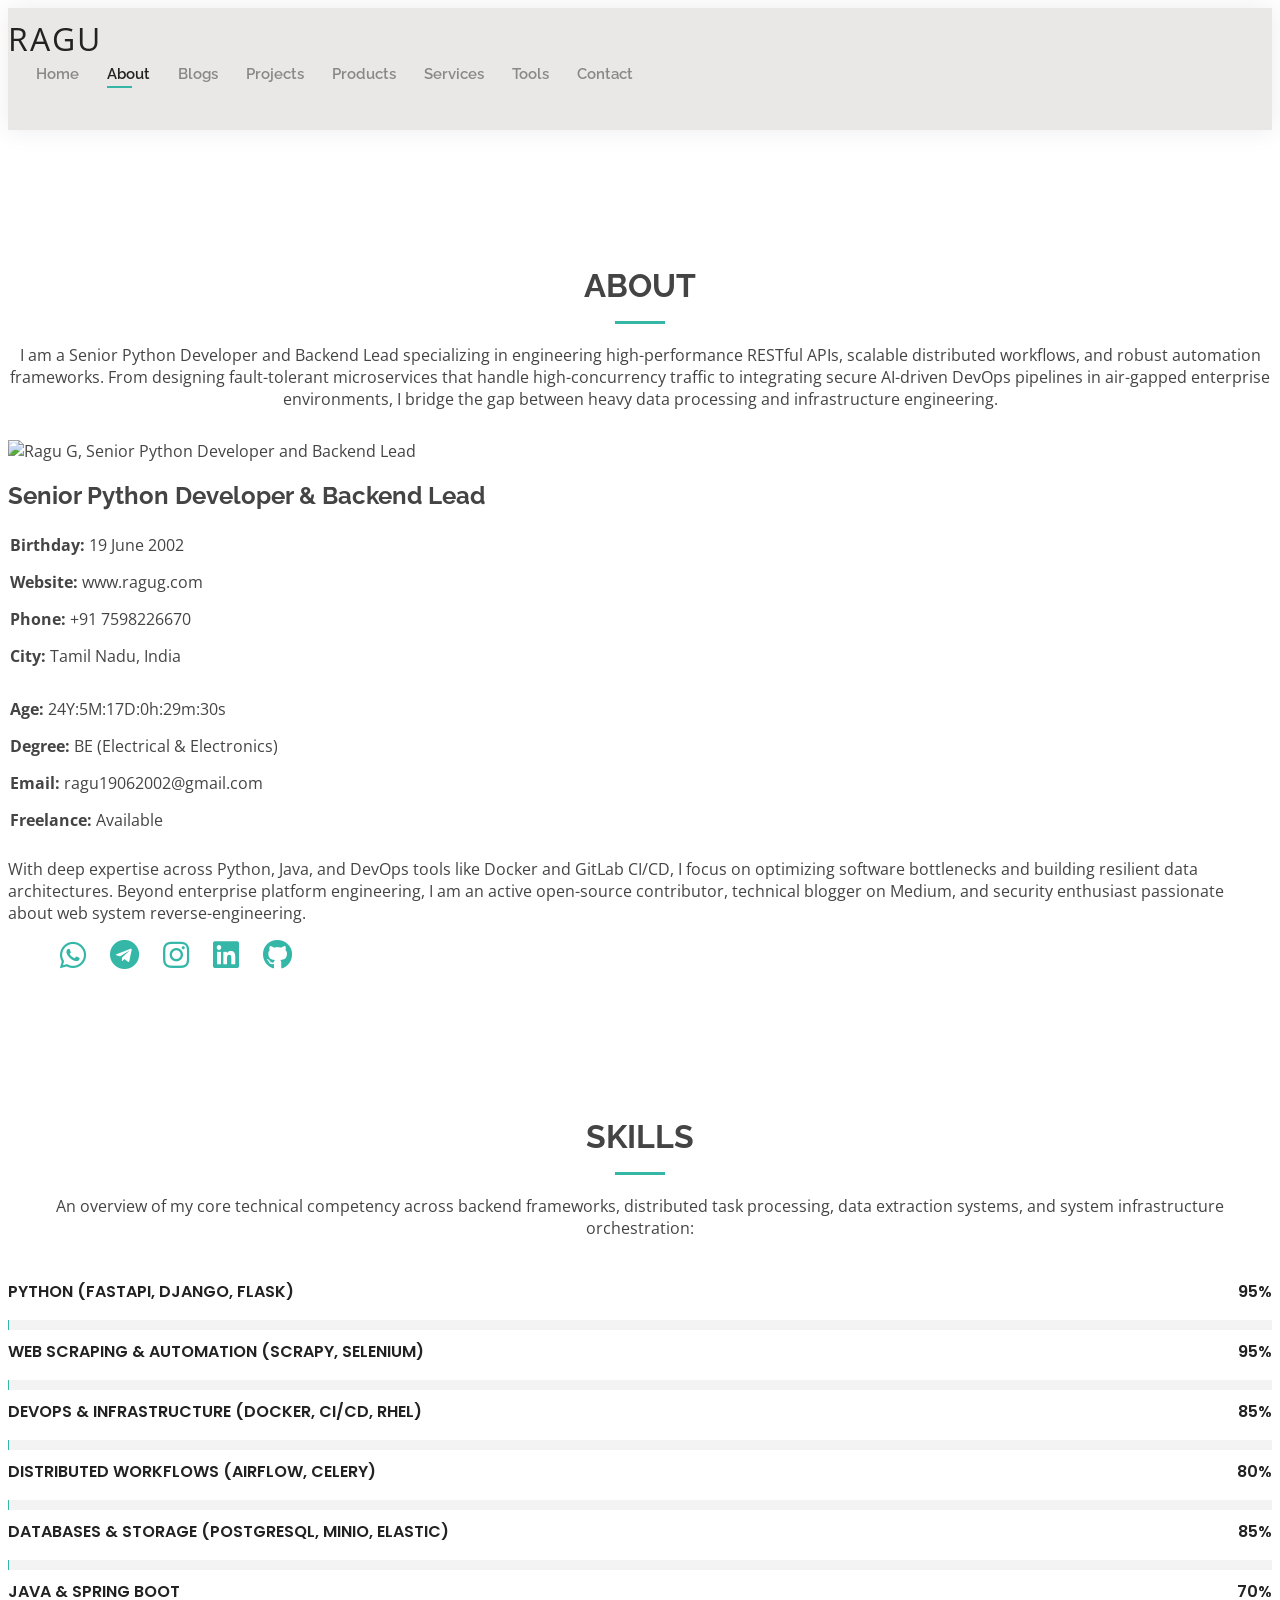
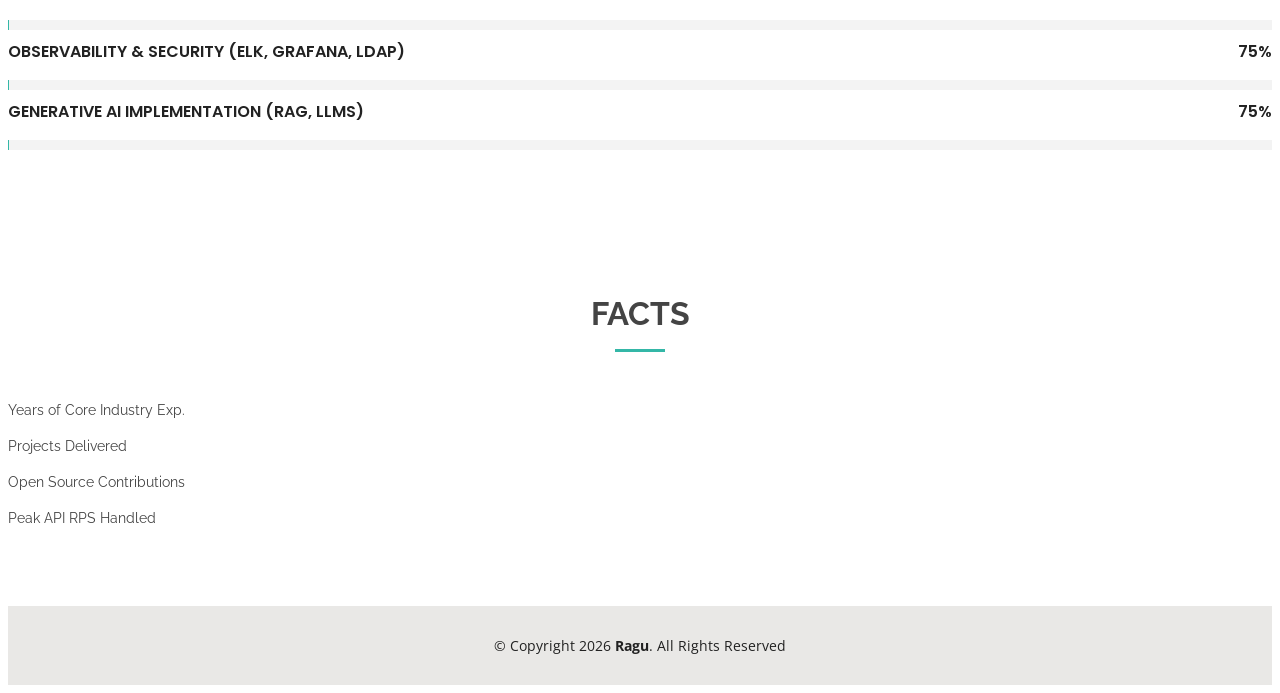
==== commit bca2a3d6: "refactor: remove dead code and unused assets - Drop unused vendor libraries sitewide: boxicons, glig" ====
--- a/about.html
+++ b/about.html
@@ -64,15 +64,11 @@
 
   <!-- Google Fonts -->
   <link href="https://fonts.googleapis.com/css?family=Open+Sans:300,300i,400,400i,600,600i,700,700i|Raleway:300,300i,400,400i,500,500i,600,600i,700,700i|Poppins:300,300i,400,400i,500,500i,600,600i,700,700i" rel="stylesheet">
-  <link rel="stylesheet" href="https://cdnjs.cloudflare.com/ajax/libs/font-awesome/6.0.0/css/all.min.css">
 
   <!-- Vendor CSS Files -->
   <link href="assets/vendor/aos/aos.css" rel="stylesheet">
   <link href="assets/vendor/bootstrap/css/bootstrap.min.css" rel="stylesheet">
   <link href="assets/vendor/bootstrap-icons/bootstrap-icons.css" rel="stylesheet">
-  <link href="assets/vendor/boxicons/css/boxicons.min.css" rel="stylesheet">
-  <link href="assets/vendor/glightbox/css/glightbox.min.css" rel="stylesheet">
-  <link href="assets/vendor/swiper/swiper-bundle.min.css" rel="stylesheet">
   <link rel="stylesheet" href="https://pro.fontawesome.com/releases/v5.10.0/css/all.css">
 
   <!-- Template Main CSS File -->
@@ -323,10 +319,6 @@
   <!-- Vendor JS Files -->
   <script src="assets/vendor/purecounter/purecounter_vanilla.js"></script>
   <script src="assets/vendor/aos/aos.js"></script>
-  <script src="assets/vendor/bootstrap/js/bootstrap.bundle.min.js"></script>
-  <script src="assets/vendor/glightbox/js/glightbox.min.js"></script>
-  <script src="assets/vendor/isotope-layout/isotope.pkgd.min.js"></script>
-  <script src="assets/vendor/swiper/swiper-bundle.min.js"></script>
   <script src="assets/vendor/waypoints/noframework.waypoints.js"></script>
 
   <!-- Shared header/footer — must load before main.js -->
--- a/assets/css/style.css
+++ b/assets/css/style.css
@@ -0,0 +1,769 @@
+
+
+
+
+/*--------------------------------------------------------------
+# General
+--------------------------------------------------------------*/
+body {
+  font-family: "Open Sans", sans-serif;
+  color: #444444;
+}
+
+a {
+  color: #34b7a7;
+  text-decoration: none;
+}
+
+a:hover {
+  color: #51cdbe;
+  text-decoration: none;
+}
+
+h1,
+h2,
+h3,
+h4,
+h5,
+h6 {
+  font-family: "Raleway", sans-serif;
+}
+
+#main {
+  margin-top: 50px;
+}
+
+@media (max-width: 992px) {
+  #main {
+    margin-top: 30px;
+  }
+}
+
+/*--------------------------------------------------------------
+# Preloader
+--------------------------------------------------------------*/
+#preloader {
+  position: fixed;
+  top: 0;
+  left: 0;
+  right: 0;
+  bottom: 0;
+  z-index: 9999;
+  overflow: hidden;
+  background: #fff;
+}
+
+#preloader:before {
+  content: "";
+  position: fixed;
+  top: calc(50% - 30px);
+  left: calc(50% - 30px);
+  border: 6px solid #34b7a7;
+  border-top-color: #dcf5f2;
+  border-radius: 50%;
+  width: 60px;
+  height: 60px;
+  animation: animate-preloader 1s linear infinite;
+}
+
+@keyframes animate-preloader {
+  0% {
+    transform: rotate(0deg);
+  }
+
+  100% {
+    transform: rotate(360deg);
+  }
+}
+
+/*--------------------------------------------------------------
+# Back to top button
+--------------------------------------------------------------*/
+.back-to-top {
+  position: fixed;
+  visibility: hidden;
+  opacity: 0;
+  right: 15px;
+  bottom: 15px;
+  z-index: 996;
+  background: #34b7a7;
+  width: 40px;
+  height: 40px;
+  border-radius: 50px;
+  transition: all 0.4s;
+}
+
+.back-to-top i {
+  font-size: 24px;
+  color: #fff;
+  line-height: 0;
+}
+
+.back-to-top:hover {
+  background: #49cbbb;
+  color: #fff;
+}
+
+.back-to-top.active {
+  visibility: visible;
+  opacity: 1;
+}
+
+/*--------------------------------------------------------------
+# Header
+--------------------------------------------------------------*/
+#header {
+  background: #e9e8e6;
+  box-shadow: 0px 0px 25px 0 rgba(0, 0, 0, 0.08);
+  z-index: 997;
+  padding: 15px 0;
+}
+
+#header .logo {
+  font-size: 32px;
+  margin: 0;
+  padding: 0;
+  line-height: 1;
+  font-weight: 400;
+  letter-spacing: 2px;
+  text-transform: uppercase;
+}
+
+#header .logo a {
+  color: #222222;
+}
+
+@media (max-width: 992px) {
+  #header .logo {
+    font-size: 28px;
+  }
+}
+
+/*--------------------------------------------------------------
+# Header Social Links
+--------------------------------------------------------------*/
+.header-social-links {
+  padding-right: 15px;
+}
+
+.header-social-links a {
+  color: #6f6f6f;
+  padding-left: 6px;
+  display: inline-block;
+  line-height: 0px;
+  transition: 0.3s;
+  font-size: 16px;
+}
+
+.header-social-links a:hover {
+  color: #34b7a7;
+}
+
+/*--------------------------------------------------------------
+# Navigation Menu
+--------------------------------------------------------------*/
+/**
+* Desktop Navigation 
+*/
+.navbar {
+  padding: 0;
+}
+
+.navbar ul {
+  margin: 0;
+  padding: 0;
+  display: flex;
+  list-style: none;
+  align-items: center;
+}
+
+.navbar li {
+  position: relative;
+  padding: 10px 0 10px 28px;
+}
+
+.navbar a,
+.navbar a:focus {
+  display: flex;
+  align-items: center;
+  justify-content: space-between;
+  font-family: "Raleway", sans-serif;
+  font-size: 15px;
+  font-weight: 600;
+  color: #888888;
+  white-space: nowrap;
+  transition: 0.3s;
+  position: relative;
+}
+
+.navbar>ul>li>a:before {
+  content: "";
+  position: absolute;
+  width: 0;
+  height: 2px;
+  bottom: -5px;
+  left: 0;
+  background-color: #34b7a7;
+  visibility: hidden;
+  width: 0px;
+  transition: all 0.3s ease-in-out 0s;
+}
+
+.navbar a:hover:before,
+.navbar li:hover>a:before,
+.navbar .active:before {
+  visibility: visible;
+  width: 25px;
+}
+
+.navbar a:hover,
+.navbar .active,
+.navbar .active:focus,
+.navbar li:hover>a {
+  color: #222222;
+}
+
+/**
+* Mobile Navigation 
+*/
+.mobile-nav-toggle {
+  color: #222222;
+  font-size: 28px;
+  cursor: pointer;
+  display: none;
+  line-height: 0;
+  transition: 0.5s;
+}
+
+.mobile-nav-toggle.bi-x {
+  color: #fff;
+}
+
+@media (max-width: 991px) {
+  .mobile-nav-toggle {
+    display: block;
+  }
+
+  .navbar ul {
+    display: none;
+  }
+}
+
+.navbar-mobile {
+  position: fixed;
+  overflow: hidden;
+  top: 0;
+  right: 0;
+  left: 0;
+  bottom: 0;
+  background: rgba(9, 9, 9, 0.9);
+  transition: 0.3s;
+  z-index: 999;
+}
+
+.navbar-mobile .mobile-nav-toggle {
+  position: absolute;
+  top: 15px;
+  right: 15px;
+}
+
+.navbar-mobile ul {
+  display: block;
+  position: absolute;
+  top: 55px;
+  right: 15px;
+  bottom: 15px;
+  left: 15px;
+  padding: 10px 0;
+  border-radius: 10px;
+  background-color: #fff;
+  overflow-y: auto;
+  transition: 0.3s;
+}
+
+.navbar-mobile a,
+.navbar-mobile a:focus {
+  font-size: 15px;
+  padding-right: 15px;
+  color: #222222;
+}
+
+.navbar-mobile a:hover,
+.navbar-mobile .active,
+.navbar-mobile li:hover>a {
+  color: #34b7a7;
+}
+
+/*--------------------------------------------------------------
+# Hero Section
+--------------------------------------------------------------*/
+#hero {
+  width: 100%;
+  height: 100vh;
+  background: url("../img/ragu.png") top right;
+  background-size: cover;
+}
+
+#hero .container {
+  padding-top: 70px;
+  position: relative;
+}
+
+@media (max-width: 992px) {
+  #hero .container {
+    padding-top: 58px;
+  }
+}
+
+#hero h1 {
+  margin: 0;
+  font-size: 48px;
+  font-weight: 700;
+  line-height: 56px;
+  color: #7ff708;
+}
+
+#hero h2 {
+  color: #6f6f6f;
+  margin: 10px 0 0 0;
+  font-size: 22px;
+}
+
+#hero .btn-about {
+  font-family: "Raleway", sans-serif;
+  text-transform: uppercase;
+  font-weight: 600;
+  font-size: 12px;
+  letter-spacing: 1px;
+  display: inline-block;
+  padding: 12px 40px;
+  border-radius: 50px;
+  transition: 0.5s;
+  margin-top: 30px;
+  color: #fff;
+  background: #34b7a7;
+}
+
+#hero .btn-about:hover {
+  background: #3dc8b7;
+}
+
+@media (min-width: 1024px) {
+  #hero {
+    background-attachment: fixed;
+  }
+}
+
+@media (max-width: 992px) {
+  #hero:before {
+    content: "";
+    background: rgba(255, 255, 255, 0.8);
+    position: absolute;
+    bottom: 0;
+    top: 0;
+    left: 0;
+    right: 0;
+  }
+
+  #hero h1 {
+    font-size: 28px;
+    line-height: 36px;
+  }
+
+  #hero h2 {
+    font-size: 18px;
+    line-height: 24px;
+  }
+}
+
+/*--------------------------------------------------------------
+# Sections General
+--------------------------------------------------------------*/
+section {
+  padding: 60px 0;
+}
+
+.section-title {
+  text-align: center;
+  padding-bottom: 30px;
+}
+
+.section-title h2 {
+  font-size: 32px;
+  font-weight: bold;
+  text-transform: uppercase;
+  margin-bottom: 20px;
+  padding-bottom: 20px;
+  position: relative;
+}
+
+.section-title h2::after {
+  content: "";
+  position: absolute;
+  display: block;
+  width: 50px;
+  height: 3px;
+  background: #34b7a7;
+  bottom: 0;
+  left: calc(50% - 25px);
+}
+
+.section-title p {
+  margin-bottom: 0;
+}
+
+/*--------------------------------------------------------------
+# About
+--------------------------------------------------------------*/
+.about .content h3 {
+  font-weight: 700;
+  font-size: 26px;
+  color: #555555;
+}
+
+.about .content ul {
+  list-style: none;
+  padding: 0;
+}
+
+.about .content ul li {
+  padding-bottom: 10px;
+}
+
+.about .content ul i {
+  font-size: 20px;
+  padding-right: 2px;
+  color: #34b7a7;
+}
+
+.about .content p:last-child {
+  margin-bottom: 0;
+}
+
+/*--------------------------------------------------------------
+# Skills
+--------------------------------------------------------------*/
+.skills .progress {
+  height: 60px;
+  display: block;
+  background: none;
+  border-radius: 0;
+}
+
+.skills .progress .skill {
+  padding: 10px 0;
+  margin: 0 0 6px 0;
+  text-transform: uppercase;
+  display: block;
+  font-weight: 600;
+  font-family: "Poppins", sans-serif;
+  color: #222222;
+}
+
+.skills .progress .skill .val {
+  float: right;
+  font-style: normal;
+}
+
+.skills .progress-bar-wrap {
+  background: #f3f3f3;
+}
+
+.skills .progress-bar {
+  width: 1px;
+  height: 10px;
+  transition: 0.9s;
+  background-color: #34b7a7;
+}
+
+/*--------------------------------------------------------------
+# Facts
+--------------------------------------------------------------*/
+.facts .counters span {
+  font-size: 48px;
+  display: block;
+  color: #34b7a7;
+}
+
+.facts .counters p {
+  padding: 0;
+  margin: 0 0 20px 0;
+  font-family: "Raleway", sans-serif;
+  font-size: 14px;
+}
+
+/*--------------------------------------------------------------
+# Services
+--------------------------------------------------------------*/
+.services .icon-box {
+  text-align: center;
+  padding: 70px 20px 80px 20px;
+  transition: all ease-in-out 0.3s;
+  background: #fff;
+  box-shadow: 0px 0 35px 0 rgba(0, 0, 0, 0.08);
+}
+
+.services .icon-box .icon {
+  margin: 0 auto;
+  width: 100px;
+  height: 100px;
+  display: flex;
+  align-items: center;
+  justify-content: center;
+  transition: ease-in-out 0.3s;
+  position: relative;
+}
+
+.services .icon-box .icon i {
+  font-size: 36px;
+  transition: 0.5s;
+  position: relative;
+}
+
+.services .icon-box .icon svg {
+  position: absolute;
+  top: 0;
+  left: 0;
+}
+
+.services .icon-box .icon svg path {
+  transition: 0.5s;
+  fill: #f5f5f5;
+}
+
+.services .icon-box h4 {
+  font-weight: 600;
+  margin: 10px 0 15px 0;
+  font-size: 22px;
+}
+
+.services .icon-box h4 a {
+  color: #222222;
+  transition: ease-in-out 0.3s;
+}
+
+.services .icon-box p {
+  line-height: 24px;
+  font-size: 14px;
+  margin-bottom: 0;
+}
+
+.services .iconbox-blue i {
+  color: #47aeff;
+}
+
+.services .iconbox-blue:hover .icon i {
+  color: #fff;
+}
+
+.services .iconbox-blue:hover .icon path {
+  fill: #47aeff;
+}
+
+.services .iconbox-orange i {
+  color: #ffa76e;
+}
+
+.services .iconbox-orange:hover .icon i {
+  color: #fff;
+}
+
+.services .iconbox-orange:hover .icon path {
+  fill: #ffa76e;
+}
+
+.services .iconbox-pink i {
+  color: #e80368;
+}
+
+.services .iconbox-pink:hover .icon i {
+  color: #fff;
+}
+
+.services .iconbox-pink:hover .icon path {
+  fill: #e80368;
+}
+
+.services .iconbox-yellow i {
+  color: #ffbb2c;
+}
+
+.services .iconbox-yellow:hover .icon i {
+  color: #fff;
+}
+
+.services .iconbox-yellow:hover .icon path {
+  fill: #ffbb2c;
+}
+
+.services .iconbox-red i {
+  color: #ff5828;
+}
+
+.services .iconbox-red:hover .icon i {
+  color: #fff;
+}
+
+.services .iconbox-red:hover .icon path {
+  fill: #ff5828;
+}
+
+.services .iconbox-teal i {
+  color: #11dbcf;
+}
+
+.services .iconbox-teal:hover .icon i {
+  color: #fff;
+}
+
+.services .iconbox-teal:hover .icon path {
+  fill: #11dbcf;
+}
+
+/*--------------------------------------------------------------
+# Contact
+--------------------------------------------------------------*/
+.contact .info {
+  width: 100%;
+  background: #fff;
+}
+
+.contact .info i {
+  font-size: 20px;
+  color: #34b7a7;
+  float: left;
+  width: 44px;
+  height: 44px;
+  background: #effbf9;
+  display: flex;
+  justify-content: center;
+  align-items: center;
+  border-radius: 50px;
+  transition: all 0.3s ease-in-out;
+}
+
+.contact .info h4 {
+  padding: 0 0 0 60px;
+  font-size: 22px;
+  font-weight: 600;
+  margin-bottom: 5px;
+  color: #222222;
+}
+
+.contact .info p {
+  padding: 0 0 0 60px;
+  margin-bottom: 0;
+  font-size: 14px;
+  color: #555555;
+}
+
+.contact .info .email,
+.contact .info .phone {
+  margin-top: 40px;
+}
+
+.contact .info .email:hover i,
+.contact .info .phone:hover i {
+  background: #34b7a7;
+  color: #fff;
+}
+
+.contact .forms {
+  width: 100%;
+  background: #fff;
+}
+
+.contact .forms .form-group {
+  padding-bottom: 8px;
+}
+
+.contact .forms .error-message {
+  display: none;
+  color: #fff;
+  background: #ed3c0d;
+  text-align: center;
+  padding: 15px;
+  font-weight: 600;
+}
+
+.contact .forms .sent-message {
+  display: none;
+  color: #fff;
+  background: #18d26e;
+  text-align: center;
+  padding: 15px;
+  font-weight: 600;
+}
+
+.contact .forms .loading {
+  display: none;
+  background: #fff;
+  text-align: center;
+  padding: 15px;
+}
+
+.contact .forms .loading:before {
+  content: "";
+  display: inline-block;
+  border-radius: 50%;
+  width: 24px;
+  height: 24px;
+  margin: 0 10px -6px 0;
+  border: 3px solid #18d26e;
+  border-top-color: #eee;
+  animation: animate-loading 1s linear infinite;
+}
+
+.contact .forms input,
+.contact .forms textarea {
+  border-radius: 4px;
+  box-shadow: none;
+  font-size: 14px;
+}
+
+.contact .forms input:focus,
+.contact .forms textarea:focus {
+  border-color: #34b7a7;
+}
+
+.contact .forms input {
+  height: 44px;
+}
+
+.contact .forms textarea {
+  padding: 10px 12px;
+}
+
+.contact .forms button[type=submit] {
+  background: #34b7a7;
+  border: 0;
+  padding: 10px 30px 12px 30px;
+  color: #fff;
+  transition: 0.4s;
+  border-radius: 50px;
+}
+
+.contact .forms button[type=submit]:hover {
+  background: #3dc8b7;
+}
+
+@keyframes animate-loading {
+  0% {
+    transform: rotate(0deg);
+  }
+
+  100% {
+    transform: rotate(360deg);
+  }
+}
+
+/*--------------------------------------------------------------
+# Footer
+--------------------------------------------------------------*/
+#footer {
+  background: #e9e8e6;
+  padding: 30px 0;
+  color: #222222;
+  font-size: 14px;
+  text-align: center;
+}
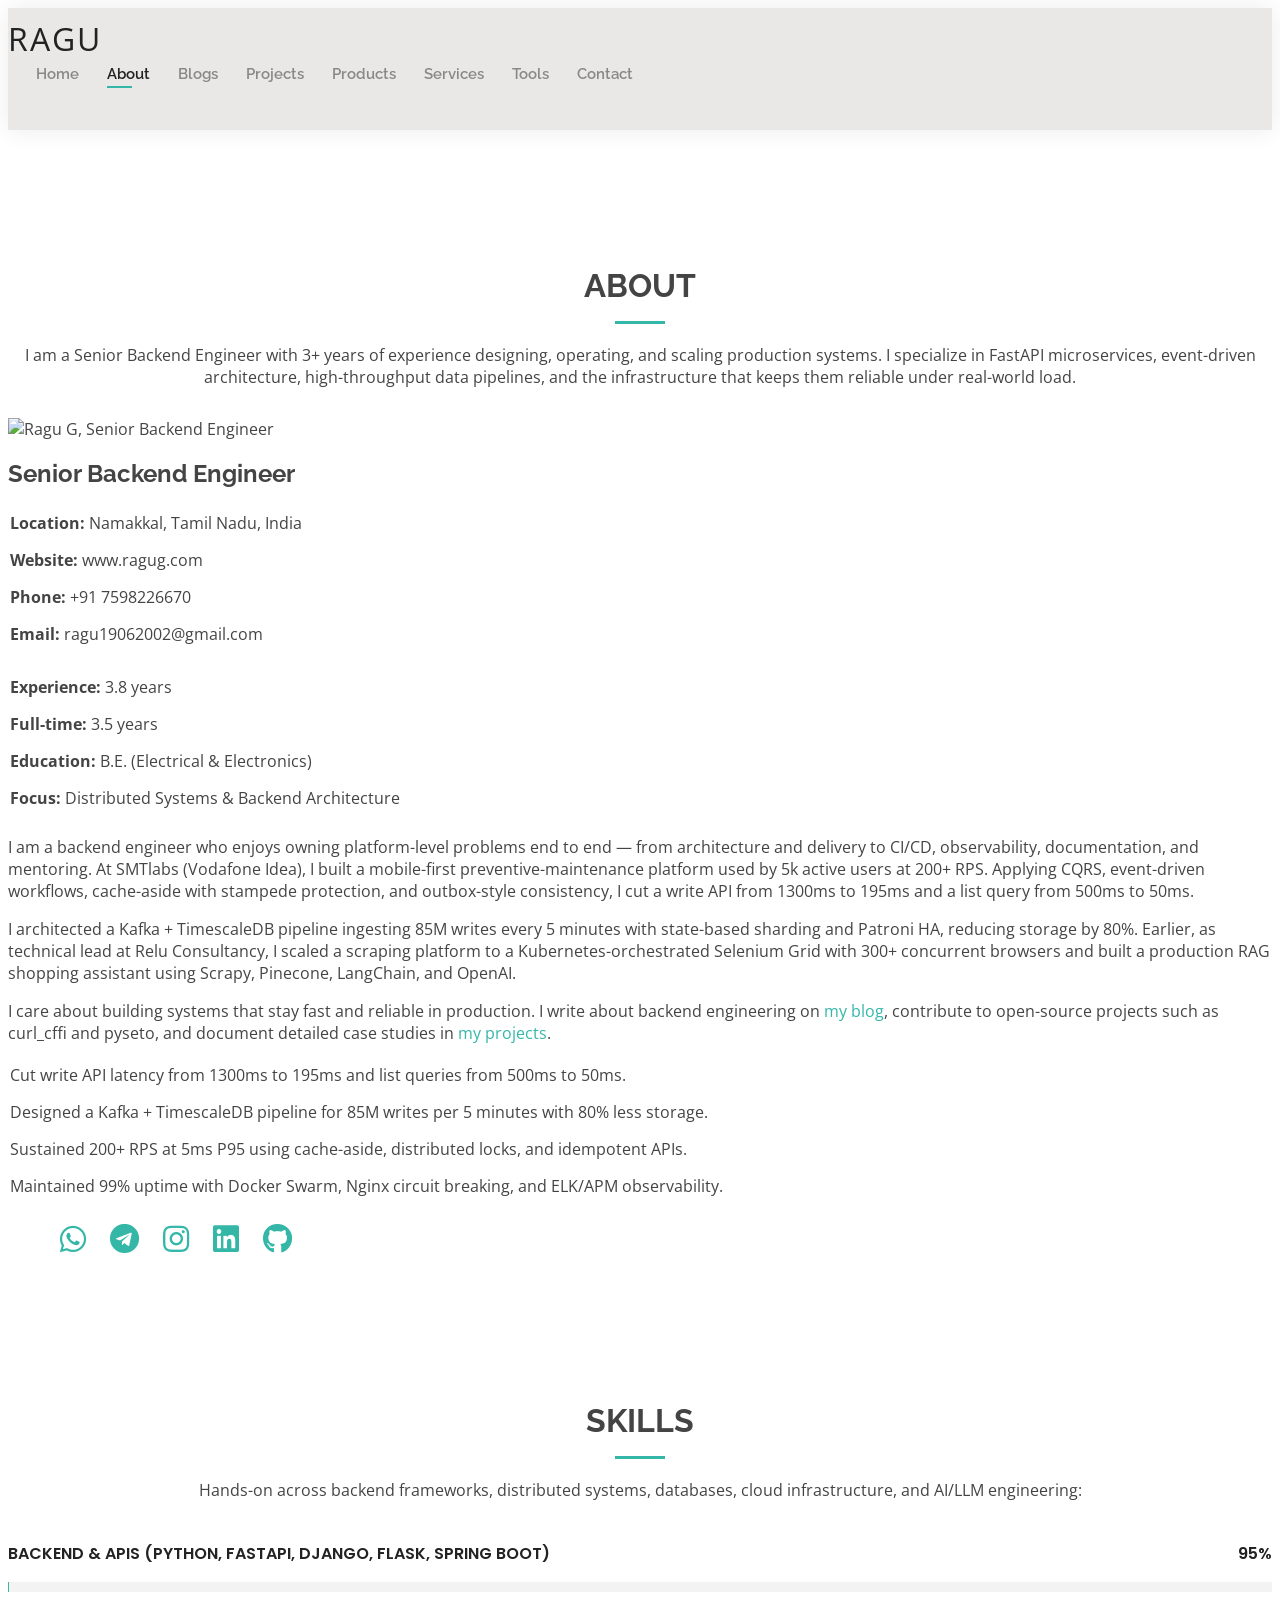
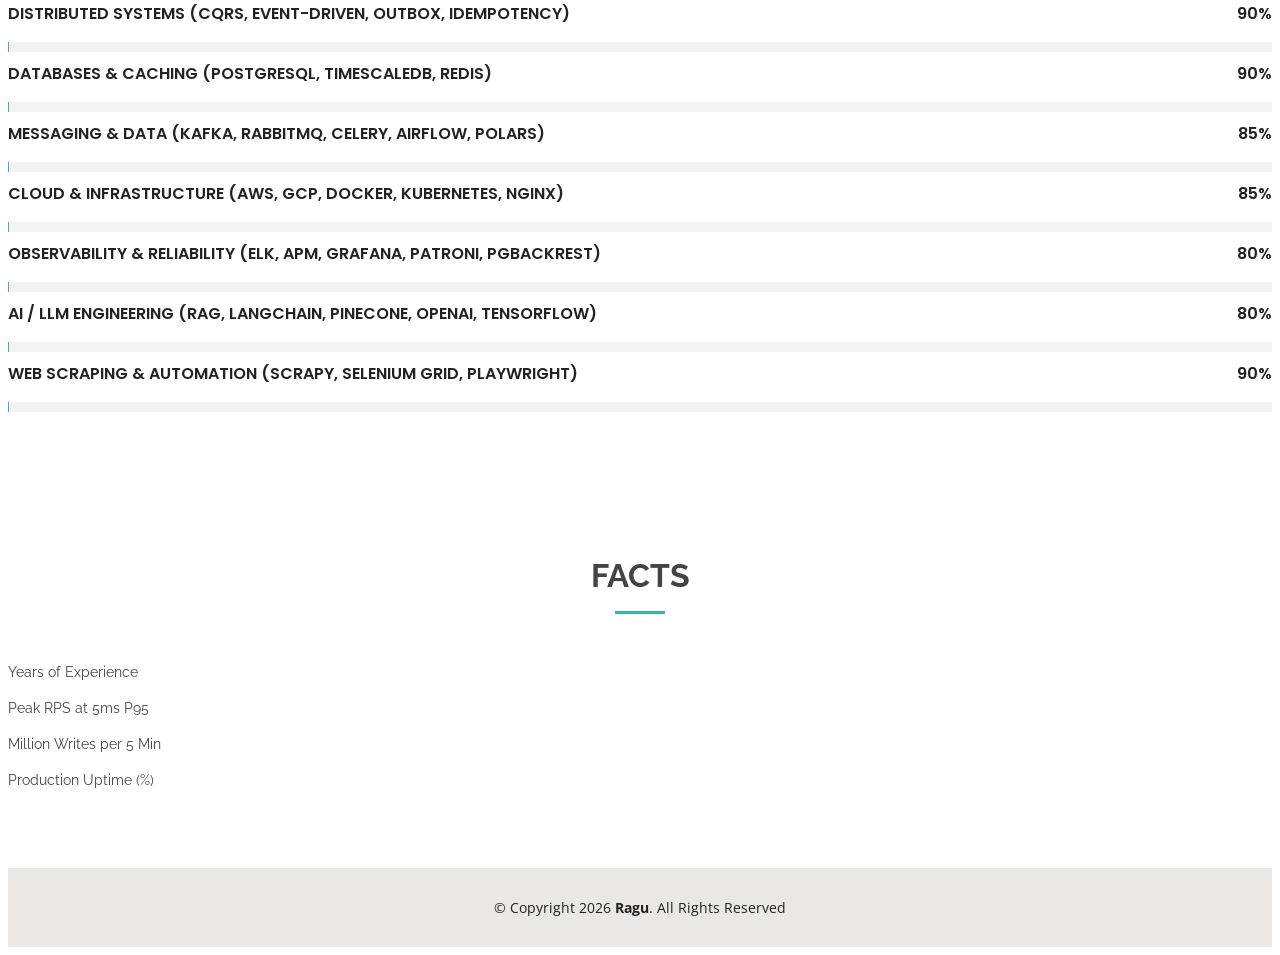
==== commit 15009e64: "content: refresh home and about with resume details - Update home metadata and hero with Senior Back" ====
--- a/about.html
+++ b/about.html
@@ -4,22 +4,22 @@
 <head>
   <meta charset="utf-8">
   <meta name="viewport" content="width=device-width, initial-scale=1.0">
-  <title>About Ragu G | Senior Python Developer &amp; Backend Lead</title>
-  <meta name="description" content="Learn about Ragu G's background as a Senior Python Developer — expertise in FastAPI, Django, distributed workflows, DevOps automation, and open-source contributions.">
-  <meta name="keywords" content="Ragu G, python developer, fastapi, django, devops, backend engineer, about ragu">
+  <title>About Ragu G | Senior Backend Engineer</title>
+  <meta name="description" content="Learn about Ragu G, a Senior Backend Engineer with 3+ years building FastAPI services, distributed data pipelines, and reliable production systems at scale.">
+  <meta name="keywords" content="Ragu G, senior backend engineer, python developer, fastapi, kafka, postgresql, distributed systems, devops, about ragu">
   <meta name="robots" content="index, follow">
   <meta name="author" content="RAGU G">
   <link rel="canonical" href="https://www.ragug.com/about.html">
 
   <meta property="og:type" content="profile">
-  <meta property="og:title" content="About Ragu G — Senior Python Developer & Backend Lead">
-  <meta property="og:description" content="Explore Ragu G's professional journey, core technical expertise, and passion for building resilient microservices and automation pipelines.">
+  <meta property="og:title" content="About Ragu G — Senior Backend Engineer">
+  <meta property="og:description" content="Explore Ragu G's professional journey building scalable FastAPI services, distributed data pipelines, and reliable production systems.">
   <meta property="og:image" content="https://www.ragug.com/assets/img/aboutpic.jpg">
   <meta property="og:url" content="https://www.ragug.com/about.html">
 
   <meta name="twitter:card" content="summary_large_image">
-  <meta name="twitter:title" content="About Ragu G — Senior Python Developer">
-  <meta name="twitter:description" content="Explore Ragu G's professional journey and core technical expertise in backend and automation engineering.">
+  <meta name="twitter:title" content="About Ragu G — Senior Backend Engineer">
+  <meta name="twitter:description" content="Explore Ragu G's professional journey and core expertise in backend engineering, distributed systems, and automation.">
 
   <meta itemprop="name" content="Ragu G">
   <meta itemprop="url" content="https://www.ragug.com/about.html">
@@ -47,16 +47,18 @@
     "name": "Ragu G",
     "url": "https://www.ragug.com/",
     "image": "https://www.ragug.com/assets/img/aboutpic.jpg",
-    "jobTitle": "Senior Python Developer & Backend Lead",
+    "jobTitle": "Senior Backend Engineer",
     "email": "mailto:ragu19062002@gmail.com",
     "address": {
       "@type": "PostalAddress",
+      "addressLocality": "Namakkal",
       "addressRegion": "Tamil Nadu",
       "addressCountry": "IN"
     },
     "sameAs": [
       "https://github.com/Ragug/",
       "https://www.linkedin.com/in/ragug/",
+      "https://ragug.medium.com/",
       "https://www.instagram.com/_ragug_/"
     ]
   }
@@ -81,60 +83,27 @@
   </style>
 
   <script>
-    function calculateAge(birthdate) {
-        const now = new Date();
-        const birthDate = new Date(birthdate);
-
-        let years = now.getFullYear() - birthDate.getFullYear();
-        let months = now.getMonth() - birthDate.getMonth();
-        let days = now.getDate() - birthDate.getDate();
-        let hours = now.getHours() - birthDate.getHours();
-        let minutes = now.getMinutes() - birthDate.getMinutes();
-        let seconds = now.getSeconds() - birthDate.getSeconds();
-
-        if (seconds < 0) {
-            minutes--;
-            seconds += 60;
-        }
-
-        if (minutes < 0) {
-            hours--;
-            minutes += 60;
-        }
-
-        if (seconds < 0 || minutes < 0 || hours < 0) {
-            days--;
-            hours += 24;
-        }
-
-        if (days < 0) {
-            months--;
-            const prevMonth = new Date(now.getFullYear(), now.getMonth(), 0);
-            days += prevMonth.getDate();
-        }
-
-        if (months < 0) {
-            years--;
-            months += 12;
-        }
-
-        return ` ${years}Y:${months}M:${days}D:${hours}h:${minutes}m:${seconds}s`;
-    }
-
-    function startLiveAgeCalculation(birthdate) {
-        function updateAge() {
-            const age = calculateAge(birthdate);
-            document.getElementById('age').textContent = age;
-        }
-
-        updateAge();
-        setInterval(updateAge, 1000);
-    }
-
-    window.addEventListener('load', function () {
-        const birthdate = "2002-06-19T00:00:00";
-        startLiveAgeCalculation(birthdate);
-    });
+    (function () {
+      var TOTAL_START = new Date("2023-02-01T00:00:00");
+      var FULL_TIME_START = new Date("2023-06-01T00:00:00");
+      var MS_PER_YEAR = 1000 * 60 * 60 * 24 * 365.25;
+
+      function yearsSince(start) {
+        return ((Date.now() - start.getTime()) / MS_PER_YEAR).toFixed(1);
+      }
+
+      function updateExperience() {
+        var totalEl = document.getElementById("experience-total");
+        var fullTimeEl = document.getElementById("experience-fulltime");
+        if (totalEl) totalEl.textContent = yearsSince(TOTAL_START) + " years";
+        if (fullTimeEl) fullTimeEl.textContent = yearsSince(FULL_TIME_START) + " years";
+      }
+
+      window.addEventListener("load", function () {
+        updateExperience();
+        setInterval(updateExperience, 60 * 1000);
+      });
+    })();
   </script>
 </head>
 
@@ -151,37 +120,49 @@
 
         <div class="section-title">
           <h2>About</h2>
-          <p>I am a Senior Python Developer and Backend Lead specializing in engineering high-performance RESTful APIs, scalable distributed workflows, and robust automation frameworks. From designing fault-tolerant microservices that handle high-concurrency traffic to integrating secure AI-driven DevOps pipelines in air-gapped enterprise environments, I bridge the gap between heavy data processing and infrastructure engineering.</p>
+          <p>I am a Senior Backend Engineer with 3+ years of experience designing, operating, and scaling production systems. I specialize in FastAPI microservices, event-driven architecture, high-throughput data pipelines, and the infrastructure that keeps them reliable under real-world load.</p>
         </div>
 
         <div class="row">
           <div class="col-lg-4">
-            <img src="assets/img/aboutpic.jpg" class="img-fluid" alt="Ragu G, Senior Python Developer and Backend Lead" loading="lazy" width="400" height="400">
+            <img src="assets/img/aboutpic.jpg" class="img-fluid" alt="Ragu G, Senior Backend Engineer" loading="lazy" width="400" height="400">
           </div>
           <div class="col-lg-8 pt-4 pt-lg-0 content">
-            <h1>Senior Python Developer &amp; Backend Lead</h1>
+            <h1>Senior Backend Engineer</h1>
 
             <div class="row">
               <div class="col-lg-6">
                 <ul>
-                  <li><i class="bi bi-rounded-right"></i> <strong>Birthday:</strong> 19 June 2002</li>
+                  <li><i class="bi bi-rounded-right"></i> <strong>Location:</strong> Namakkal, Tamil Nadu, India</li>
                   <li><i class="bi bi-rounded-right"></i> <strong>Website:</strong> www.ragug.com</li>
                   <li><i class="bi bi-rounded-right"></i> <strong>Phone:</strong> +91 7598226670</li>
-                  <li><i class="bi bi-rounded-right"></i> <strong>City:</strong> Tamil Nadu, India</li>
+                  <li><i class="bi bi-rounded-right"></i> <strong>Email:</strong> ragu19062002@gmail.com</li>
                 </ul>
               </div>
               <div class="col-lg-6">
                 <ul>
-                  <li><i class="bi bi-rounded-right"></i> <strong>Age:</strong><span id="age"></span></li>
-                  <li><i class="bi bi-rounded-right"></i> <strong>Degree:</strong> BE (Electrical &amp; Electronics)</li>
-                  <li><i class="bi bi-rounded-right"></i> <strong>Email:</strong> ragu19062002@gmail.com</li>
-                  <li><i class="bi bi-rounded-right"></i> <strong>Freelance:</strong> Available</li>
+                  <li><i class="bi bi-rounded-right"></i> <strong>Experience:</strong> <span id="experience-total"></span></li>
+                  <li><i class="bi bi-rounded-right"></i> <strong>Full-time:</strong> <span id="experience-fulltime"></span></li>
+                  <li><i class="bi bi-rounded-right"></i> <strong>Education:</strong> B.E. (Electrical &amp; Electronics)</li>
+                  <li><i class="bi bi-rounded-right"></i> <strong>Focus:</strong> Distributed Systems &amp; Backend Architecture</li>
                 </ul>
               </div>
             </div>
             <p>
-              With deep expertise across Python, Java, and DevOps tools like Docker and GitLab CI/CD, I focus on optimizing software bottlenecks and building resilient data architectures. Beyond enterprise platform engineering, I am an active open-source contributor, technical blogger on Medium, and security enthusiast passionate about web system reverse-engineering.
+              I am a backend engineer who enjoys owning platform-level problems end to end — from architecture and delivery to CI/CD, observability, documentation, and mentoring. At SMTlabs (Vodafone Idea), I built a mobile-first preventive-maintenance platform used by 5k active users at 200+ RPS. Applying CQRS, event-driven workflows, cache-aside with stampede protection, and outbox-style consistency, I cut a write API from 1300ms to 195ms and a list query from 500ms to 50ms.
             </p>
+            <p>
+              I architected a Kafka + TimescaleDB pipeline ingesting 85M writes every 5 minutes with state-based sharding and Patroni HA, reducing storage by 80%. Earlier, as technical lead at Relu Consultancy, I scaled a scraping platform to a Kubernetes-orchestrated Selenium Grid with 300+ concurrent browsers and built a production RAG shopping assistant using Scrapy, Pinecone, LangChain, and OpenAI.
+            </p>
+            <p>
+              I care about building systems that stay fast and reliable in production. I write about backend engineering on <a href="blog.html">my blog</a>, contribute to open-source projects such as curl_cffi and pyseto, and document detailed case studies in <a href="projects.html">my projects</a>.
+            </p>
+            <ul>
+              <li><i class="bi bi-check2-circle"></i> Cut write API latency from 1300ms to 195ms and list queries from 500ms to 50ms.</li>
+              <li><i class="bi bi-check2-circle"></i> Designed a Kafka + TimescaleDB pipeline for 85M writes per 5 minutes with 80% less storage.</li>
+              <li><i class="bi bi-check2-circle"></i> Sustained 200+ RPS at 5ms P95 using cache-aside, distributed locks, and idempotent APIs.</li>
+              <li><i class="bi bi-check2-circle"></i> Maintained 99% uptime with Docker Swarm, Nginx circuit breaking, and ELK/APM observability.</li>
+            </ul>
             <div class="social">
               <a href="mailto:ragu19062002@gmail.com" aria-label="Email"><i class="fal fa-envelope"></i></a>
               <a href="http://api.whatsapp.com/send?phone=+917598226670&amp;text=Hi Ragu" target="_blank" rel="noopener" aria-label="WhatsApp"><i class="fab fa-whatsapp"></i></a>
@@ -202,7 +183,7 @@
 
         <div class="section-title">
           <h2>Skills</h2>
-          <p>An overview of my core technical competency across backend frameworks, distributed task processing, data extraction systems, and system infrastructure orchestration:</p>
+          <p>Hands-on across backend frameworks, distributed systems, databases, cloud infrastructure, and AI/LLM engineering:</p>
         </div>
 
         <div class="row skills-content">
@@ -210,62 +191,62 @@
           <div class="col-lg-6">
 
             <div class="progress">
-              <span class="skill">Python (FastAPI, Django, Flask) <i class="val">95%</i></span>
+              <span class="skill">Backend &amp; APIs (Python, FastAPI, Django, Flask, Spring Boot) <i class="val">95%</i></span>
               <div class="progress-bar-wrap">
                 <div class="progress-bar" role="progressbar" aria-valuenow="95" aria-valuemin="0" aria-valuemax="100"></div>
               </div>
             </div>
 
             <div class="progress">
-              <span class="skill">Web Scraping &amp; Automation (Scrapy, Selenium) <i class="val">95%</i></span>
-              <div class="progress-bar-wrap">
-                <div class="progress-bar" role="progressbar" aria-valuenow="95" aria-valuemin="0" aria-valuemax="100"></div>
-              </div>
-            </div>
-
-            <div class="progress">
-              <span class="skill">DevOps &amp; Infrastructure (Docker, CI/CD, RHEL) <i class="val">85%</i></span>
+              <span class="skill">Distributed Systems (CQRS, Event-Driven, Outbox, Idempotency) <i class="val">90%</i></span>
+              <div class="progress-bar-wrap">
+                <div class="progress-bar" role="progressbar" aria-valuenow="90" aria-valuemin="0" aria-valuemax="100"></div>
+              </div>
+            </div>
+
+            <div class="progress">
+              <span class="skill">Databases &amp; Caching (PostgreSQL, TimescaleDB, Redis) <i class="val">90%</i></span>
+              <div class="progress-bar-wrap">
+                <div class="progress-bar" role="progressbar" aria-valuenow="90" aria-valuemin="0" aria-valuemax="100"></div>
+              </div>
+            </div>
+
+            <div class="progress">
+              <span class="skill">Messaging &amp; Data (Kafka, RabbitMQ, Celery, Airflow, Polars) <i class="val">85%</i></span>
               <div class="progress-bar-wrap">
                 <div class="progress-bar" role="progressbar" aria-valuenow="85" aria-valuemin="0" aria-valuemax="100"></div>
               </div>
             </div>
 
-            <div class="progress">
-              <span class="skill">Distributed Workflows (Airflow, Celery) <i class="val">80%</i></span>
+          </div>
+
+          <div class="col-lg-6">
+
+            <div class="progress">
+              <span class="skill">Cloud &amp; Infrastructure (AWS, GCP, Docker, Kubernetes, Nginx) <i class="val">85%</i></span>
+              <div class="progress-bar-wrap">
+                <div class="progress-bar" role="progressbar" aria-valuenow="85" aria-valuemin="0" aria-valuemax="100"></div>
+              </div>
+            </div>
+
+            <div class="progress">
+              <span class="skill">Observability &amp; Reliability (ELK, APM, Grafana, Patroni, pgBackRest) <i class="val">80%</i></span>
               <div class="progress-bar-wrap">
                 <div class="progress-bar" role="progressbar" aria-valuenow="80" aria-valuemin="0" aria-valuemax="100"></div>
               </div>
             </div>
 
-          </div>
-
-          <div class="col-lg-6">
-
-            <div class="progress">
-              <span class="skill">Databases &amp; Storage (PostgreSQL, MinIO, Elastic) <i class="val">85%</i></span>
-              <div class="progress-bar-wrap">
-                <div class="progress-bar" role="progressbar" aria-valuenow="85" aria-valuemin="0" aria-valuemax="100"></div>
-              </div>
-            </div>
-
-            <div class="progress">
-              <span class="skill">Java &amp; Spring Boot <i class="val">70%</i></span>
-              <div class="progress-bar-wrap">
-                <div class="progress-bar" role="progressbar" aria-valuenow="70" aria-valuemin="0" aria-valuemax="100"></div>
-              </div>
-            </div>
-
-            <div class="progress">
-              <span class="skill">Observability &amp; Security (ELK, Grafana, LDAP) <i class="val">75%</i></span>
-              <div class="progress-bar-wrap">
-                <div class="progress-bar" role="progressbar" aria-valuenow="75" aria-valuemin="0" aria-valuemax="100"></div>
-              </div>
-            </div>
-
-            <div class="progress">
-              <span class="skill">Generative AI Implementation (RAG, LLMs) <i class="val">75%</i></span>
-              <div class="progress-bar-wrap">
-                <div class="progress-bar" role="progressbar" aria-valuenow="75" aria-valuemin="0" aria-valuemax="100"></div>
+            <div class="progress">
+              <span class="skill">AI / LLM Engineering (RAG, LangChain, Pinecone, OpenAI, TensorFlow) <i class="val">80%</i></span>
+              <div class="progress-bar-wrap">
+                <div class="progress-bar" role="progressbar" aria-valuenow="80" aria-valuemin="0" aria-valuemax="100"></div>
+              </div>
+            </div>
+
+            <div class="progress">
+              <span class="skill">Web Scraping &amp; Automation (Scrapy, Selenium Grid, Playwright) <i class="val">90%</i></span>
+              <div class="progress-bar-wrap">
+                <div class="progress-bar" role="progressbar" aria-valuenow="90" aria-valuemin="0" aria-valuemax="100"></div>
               </div>
             </div>
 
@@ -288,22 +269,22 @@
 
           <div class="col-lg-3 col-6 text-center">
             <span data-purecounter-start="0" data-purecounter-end="3" data-purecounter-duration="1" class="purecounter"></span>
-            <p>Years of Core Industry Exp.</p>
+            <p>Years of Experience</p>
           </div>
 
           <div class="col-lg-3 col-6 text-center">
-            <span data-purecounter-start="0" data-purecounter-end="20" data-purecounter-duration="1" class="purecounter"></span>
-            <p>Projects Delivered</p>
+            <span data-purecounter-start="0" data-purecounter-end="200" data-purecounter-duration="1" class="purecounter"></span>
+            <p>Peak RPS at 5ms P95</p>
           </div>
 
           <div class="col-lg-3 col-6 text-center">
-            <span data-purecounter-start="0" data-purecounter-end="2" data-purecounter-duration="1" class="purecounter"></span>
-            <p>Open Source Contributions</p>
+            <span data-purecounter-start="0" data-purecounter-end="85" data-purecounter-duration="1" class="purecounter"></span>
+            <p>Million Writes per 5 Min</p>
           </div>
 
           <div class="col-lg-3 col-6 text-center">
-            <span data-purecounter-start="0" data-purecounter-end="195" data-purecounter-duration="1" class="purecounter"></span>
-            <p>Peak API RPS Handled</p>
+            <span data-purecounter-start="0" data-purecounter-end="99" data-purecounter-duration="1" class="purecounter"></span>
+            <p>Production Uptime (%)</p>
           </div>
 
         </div>
--- a/assets/css/style.css
+++ b/assets/css/style.css
@@ -324,9 +324,10 @@
 }
 
 #hero h2 {
-  color: #6f6f6f;
+  color: #f2f2f2;
   margin: 10px 0 0 0;
   font-size: 22px;
+  text-shadow: 0 1px 6px rgba(0, 0, 0, 0.65);
 }
 
 #hero .btn-about {
@@ -348,6 +349,24 @@
   background: #3dc8b7;
 }
 
+#hero .hero-summary {
+  max-width: 680px;
+  margin: 18px auto 0;
+  color: #e6e6e6;
+  font-size: 16px;
+  line-height: 1.7;
+  text-align: center;
+  text-shadow: 0 1px 6px rgba(0, 0, 0, 0.6);
+}
+
+@media (max-width: 992px) {
+  #hero .hero-summary {
+    color: #4d4d4d;
+    font-size: 14px;
+    text-shadow: none;
+  }
+}
+
 @media (min-width: 1024px) {
   #hero {
     background-attachment: fixed;
@@ -371,8 +390,10 @@
   }
 
   #hero h2 {
+    color: #4d4d4d;
     font-size: 18px;
     line-height: 24px;
+    text-shadow: none;
   }
 }
 
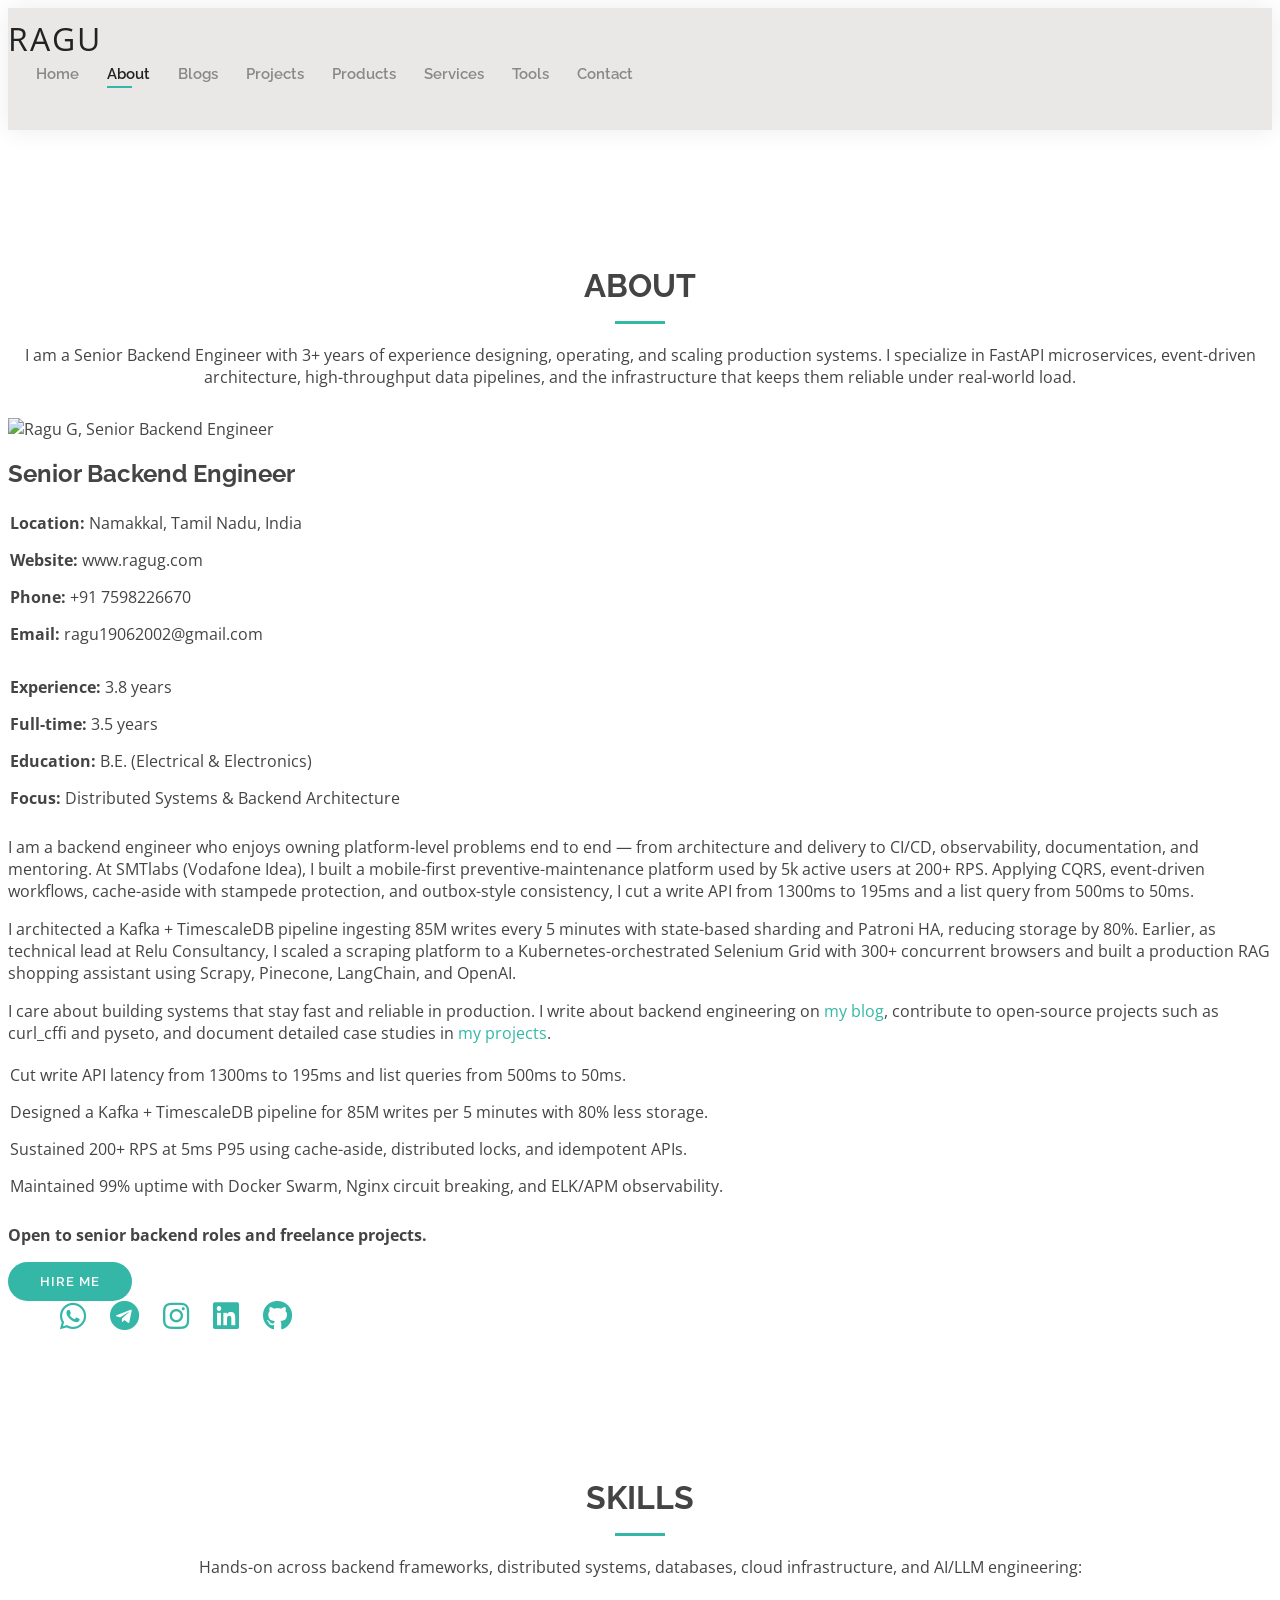
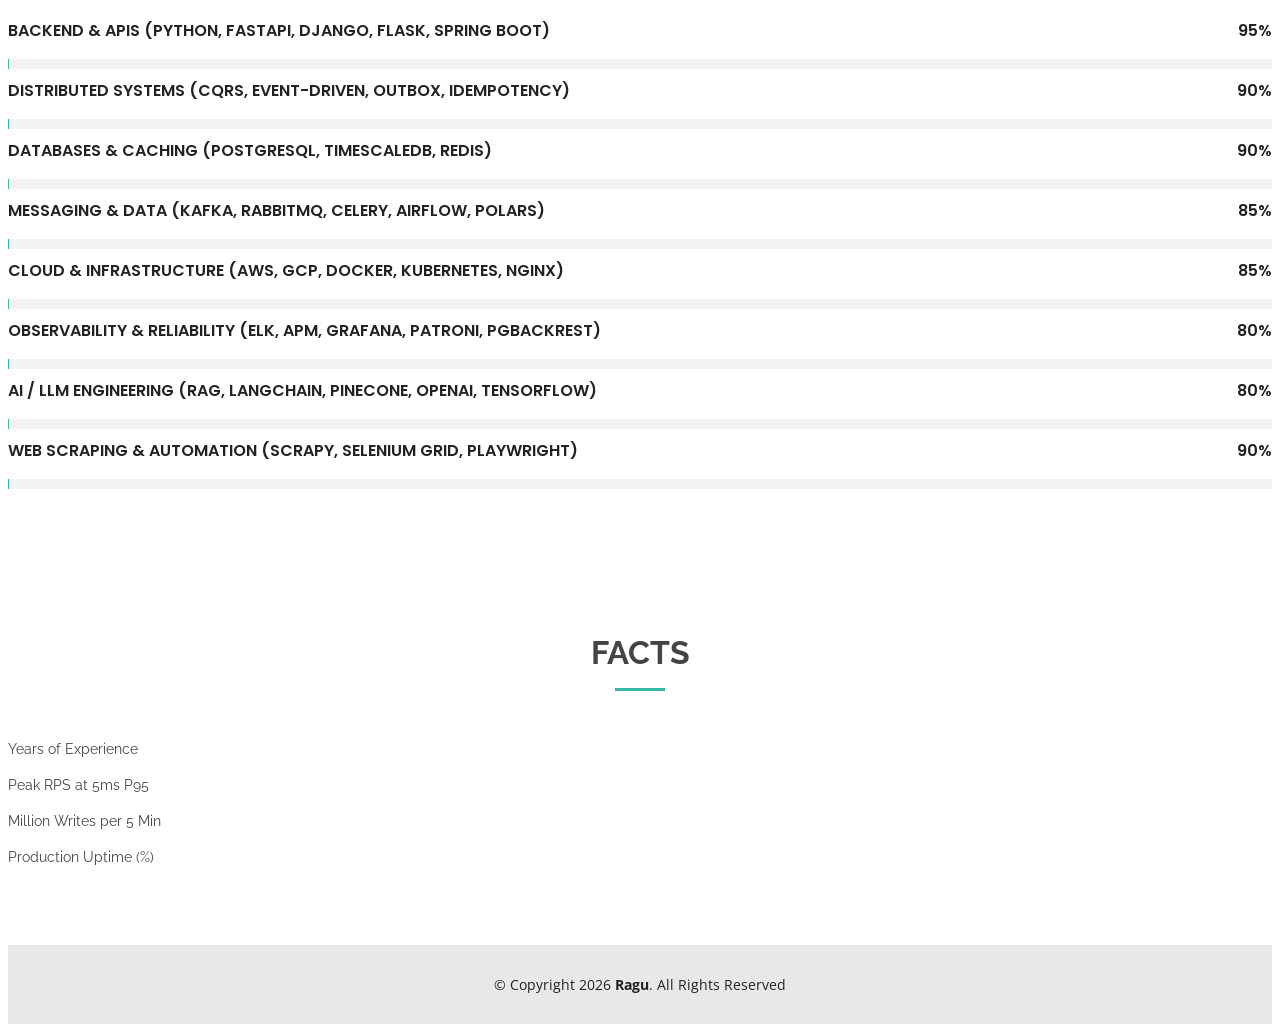
==== commit bd6e6d4c: "feat(seo): optimize metadata and structured data for hiring - add unique titles, descriptions, canon" ====
--- a/about.html
+++ b/about.html
@@ -4,22 +4,33 @@
 <head>
   <meta charset="utf-8">
   <meta name="viewport" content="width=device-width, initial-scale=1.0">
-  <title>About Ragu G | Senior Backend Engineer</title>
-  <meta name="description" content="Learn about Ragu G, a Senior Backend Engineer with 3+ years building FastAPI services, distributed data pipelines, and reliable production systems at scale.">
-  <meta name="keywords" content="Ragu G, senior backend engineer, python developer, fastapi, kafka, postgresql, distributed systems, devops, about ragu">
-  <meta name="robots" content="index, follow">
+  <title>About Ragu G | Senior Backend Engineer — FastAPI &amp; Kafka</title>
+  <meta name="description" content="Senior Backend Engineer with 3+ years scaling FastAPI services, Kafka pipelines, PostgreSQL systems, and production infrastructure. See experience and skills.">
+  <meta name="keywords" content="about Ragu G, senior backend engineer, hire backend engineer, backend engineer resume, python developer, fastapi, kafka, postgresql, distributed systems">
+  <meta name="robots" content="index, follow, max-image-preview:large, max-snippet:-1, max-video-preview:-1">
   <meta name="author" content="RAGU G">
+  <meta name="theme-color" content="#34b7a7">
   <link rel="canonical" href="https://www.ragug.com/about.html">
+  <link rel="me" href="https://github.com/Ragug/">
+  <link rel="me" href="https://www.linkedin.com/in/ragug/">
+  <link rel="me" href="https://ragug.medium.com/">
 
   <meta property="og:type" content="profile">
+  <meta property="og:site_name" content="Ragu G">
+  <meta property="og:locale" content="en_IN">
   <meta property="og:title" content="About Ragu G — Senior Backend Engineer">
   <meta property="og:description" content="Explore Ragu G's professional journey building scalable FastAPI services, distributed data pipelines, and reliable production systems.">
   <meta property="og:image" content="https://www.ragug.com/assets/img/aboutpic.jpg">
+  <meta property="og:image:alt" content="Ragu G, Senior Backend Engineer">
   <meta property="og:url" content="https://www.ragug.com/about.html">
+  <meta property="profile:first_name" content="Ragu">
+  <meta property="profile:last_name" content="G">
 
   <meta name="twitter:card" content="summary_large_image">
   <meta name="twitter:title" content="About Ragu G — Senior Backend Engineer">
   <meta name="twitter:description" content="Explore Ragu G's professional journey and core expertise in backend engineering, distributed systems, and automation.">
+  <meta name="twitter:image" content="https://www.ragug.com/assets/img/aboutpic.jpg">
+  <meta name="twitter:image:alt" content="Ragu G, Senior Backend Engineer">
 
   <meta itemprop="name" content="Ragu G">
   <meta itemprop="url" content="https://www.ragug.com/about.html">
@@ -43,29 +54,89 @@
   <script type="application/ld+json">
   {
     "@context": "https://schema.org",
-    "@type": "Person",
-    "name": "Ragu G",
-    "url": "https://www.ragug.com/",
-    "image": "https://www.ragug.com/assets/img/aboutpic.jpg",
-    "jobTitle": "Senior Backend Engineer",
-    "email": "mailto:ragu19062002@gmail.com",
-    "address": {
-      "@type": "PostalAddress",
-      "addressLocality": "Namakkal",
-      "addressRegion": "Tamil Nadu",
-      "addressCountry": "IN"
-    },
-    "sameAs": [
-      "https://github.com/Ragug/",
-      "https://www.linkedin.com/in/ragug/",
-      "https://ragug.medium.com/",
-      "https://www.instagram.com/_ragug_/"
+    "@graph": [
+      {
+        "@type": "Person",
+        "@id": "https://www.ragug.com/#person",
+        "name": "Ragu G",
+        "givenName": "Ragu",
+        "familyName": "G",
+        "jobTitle": "Senior Backend Engineer",
+        "description": "Senior Backend Engineer with 3+ years of experience building FastAPI microservices, Kafka data pipelines, PostgreSQL systems, and AI-powered automation.",
+        "url": "https://www.ragug.com/",
+        "image": "https://www.ragug.com/assets/img/aboutpic.jpg",
+        "email": "mailto:ragu19062002@gmail.com",
+        "telephone": "+91-7598226670",
+        "address": {
+          "@type": "PostalAddress",
+          "addressLocality": "Namakkal",
+          "addressRegion": "Tamil Nadu",
+          "addressCountry": "IN"
+        },
+        "worksFor": {
+          "@type": "Organization",
+          "name": "SMTlabs (Vodafone Idea)"
+        },
+        "knowsAbout": [
+          "Backend Engineering",
+          "FastAPI",
+          "Python",
+          "Kafka",
+          "PostgreSQL",
+          "TimescaleDB",
+          "Redis",
+          "Distributed Systems",
+          "Event-Driven Architecture",
+          "Kubernetes",
+          "Docker",
+          "DevOps",
+          "Observability",
+          "Web Scraping",
+          "Retrieval-Augmented Generation"
+        ],
+        "sameAs": [
+          "https://github.com/Ragug/",
+          "https://www.linkedin.com/in/ragug/",
+          "https://ragug.medium.com/",
+          "https://www.instagram.com/_ragug_/"
+        ],
+        "seeks": {
+          "@type": "Demand",
+          "name": "Senior Backend Engineer roles and freelance backend projects"
+        }
+      },
+      {
+        "@type": "ProfilePage",
+        "@id": "https://www.ragug.com/about.html#webpage",
+        "url": "https://www.ragug.com/about.html",
+        "name": "About Ragu G | Senior Backend Engineer",
+        "isPartOf": {
+          "@type": "WebSite",
+          "@id": "https://www.ragug.com/#website",
+          "url": "https://www.ragug.com/",
+          "name": "Ragu G — Senior Backend Engineer"
+        },
+        "about": { "@id": "https://www.ragug.com/#person" },
+        "mainEntity": { "@id": "https://www.ragug.com/#person" },
+        "breadcrumb": { "@id": "https://www.ragug.com/about.html#breadcrumb" },
+        "inLanguage": "en"
+      },
+      {
+        "@type": "BreadcrumbList",
+        "@id": "https://www.ragug.com/about.html#breadcrumb",
+        "itemListElement": [
+          { "@type": "ListItem", "position": 1, "name": "Home", "item": "https://www.ragug.com/" },
+          { "@type": "ListItem", "position": 2, "name": "About", "item": "https://www.ragug.com/about.html" }
+        ]
+      }
     ]
   }
   </script>
 
   <!-- Google Fonts -->
-  <link href="https://fonts.googleapis.com/css?family=Open+Sans:300,300i,400,400i,600,600i,700,700i|Raleway:300,300i,400,400i,500,500i,600,600i,700,700i|Poppins:300,300i,400,400i,500,500i,600,600i,700,700i" rel="stylesheet">
+  <link rel="preconnect" href="https://fonts.googleapis.com">
+  <link rel="preconnect" href="https://fonts.gstatic.com" crossorigin>
+  <link href="https://fonts.googleapis.com/css?family=Open+Sans:300,300i,400,400i,600,600i,700,700i|Raleway:300,300i,400,400i,500,500i,600,600i,700,700i|Poppins:300,300i,400,400i,500,500i,600,600i,700,700i&display=swap" rel="stylesheet">
 
   <!-- Vendor CSS Files -->
   <link href="assets/vendor/aos/aos.css" rel="stylesheet">
@@ -163,7 +234,9 @@
               <li><i class="bi bi-check2-circle"></i> Sustained 200+ RPS at 5ms P95 using cache-aside, distributed locks, and idempotent APIs.</li>
               <li><i class="bi bi-check2-circle"></i> Maintained 99% uptime with Docker Swarm, Nginx circuit breaking, and ELK/APM observability.</li>
             </ul>
-            <div class="social">
+            <p class="mt-4 mb-2"><strong>Open to senior backend roles and freelance projects.</strong></p>
+            <a href="contact.html" class="btn-hire">Hire Me</a>
+            <div class="social mt-3">
               <a href="mailto:ragu19062002@gmail.com" aria-label="Email"><i class="fal fa-envelope"></i></a>
               <a href="http://api.whatsapp.com/send?phone=+917598226670&amp;text=Hi Ragu" target="_blank" rel="noopener" aria-label="WhatsApp"><i class="fab fa-whatsapp"></i></a>
               <a href="tg://resolve?domain=ragu2k" aria-label="Telegram"><i class="fab fa-telegram"></i></a>
--- a/assets/css/style.css
+++ b/assets/css/style.css
@@ -18,6 +18,26 @@
 a:hover {
   color: #51cdbe;
   text-decoration: none;
+}
+
+.btn-hire {
+  display: inline-block;
+  padding: 12px 32px;
+  border-radius: 50px;
+  background: #34b7a7;
+  color: #fff;
+  font-family: "Raleway", sans-serif;
+  font-size: 13px;
+  font-weight: 600;
+  letter-spacing: 1px;
+  text-transform: uppercase;
+  transition: 0.3s;
+}
+
+.btn-hire:hover,
+.btn-hire:focus {
+  background: #3dc8b7;
+  color: #fff;
 }
 
 h1,
